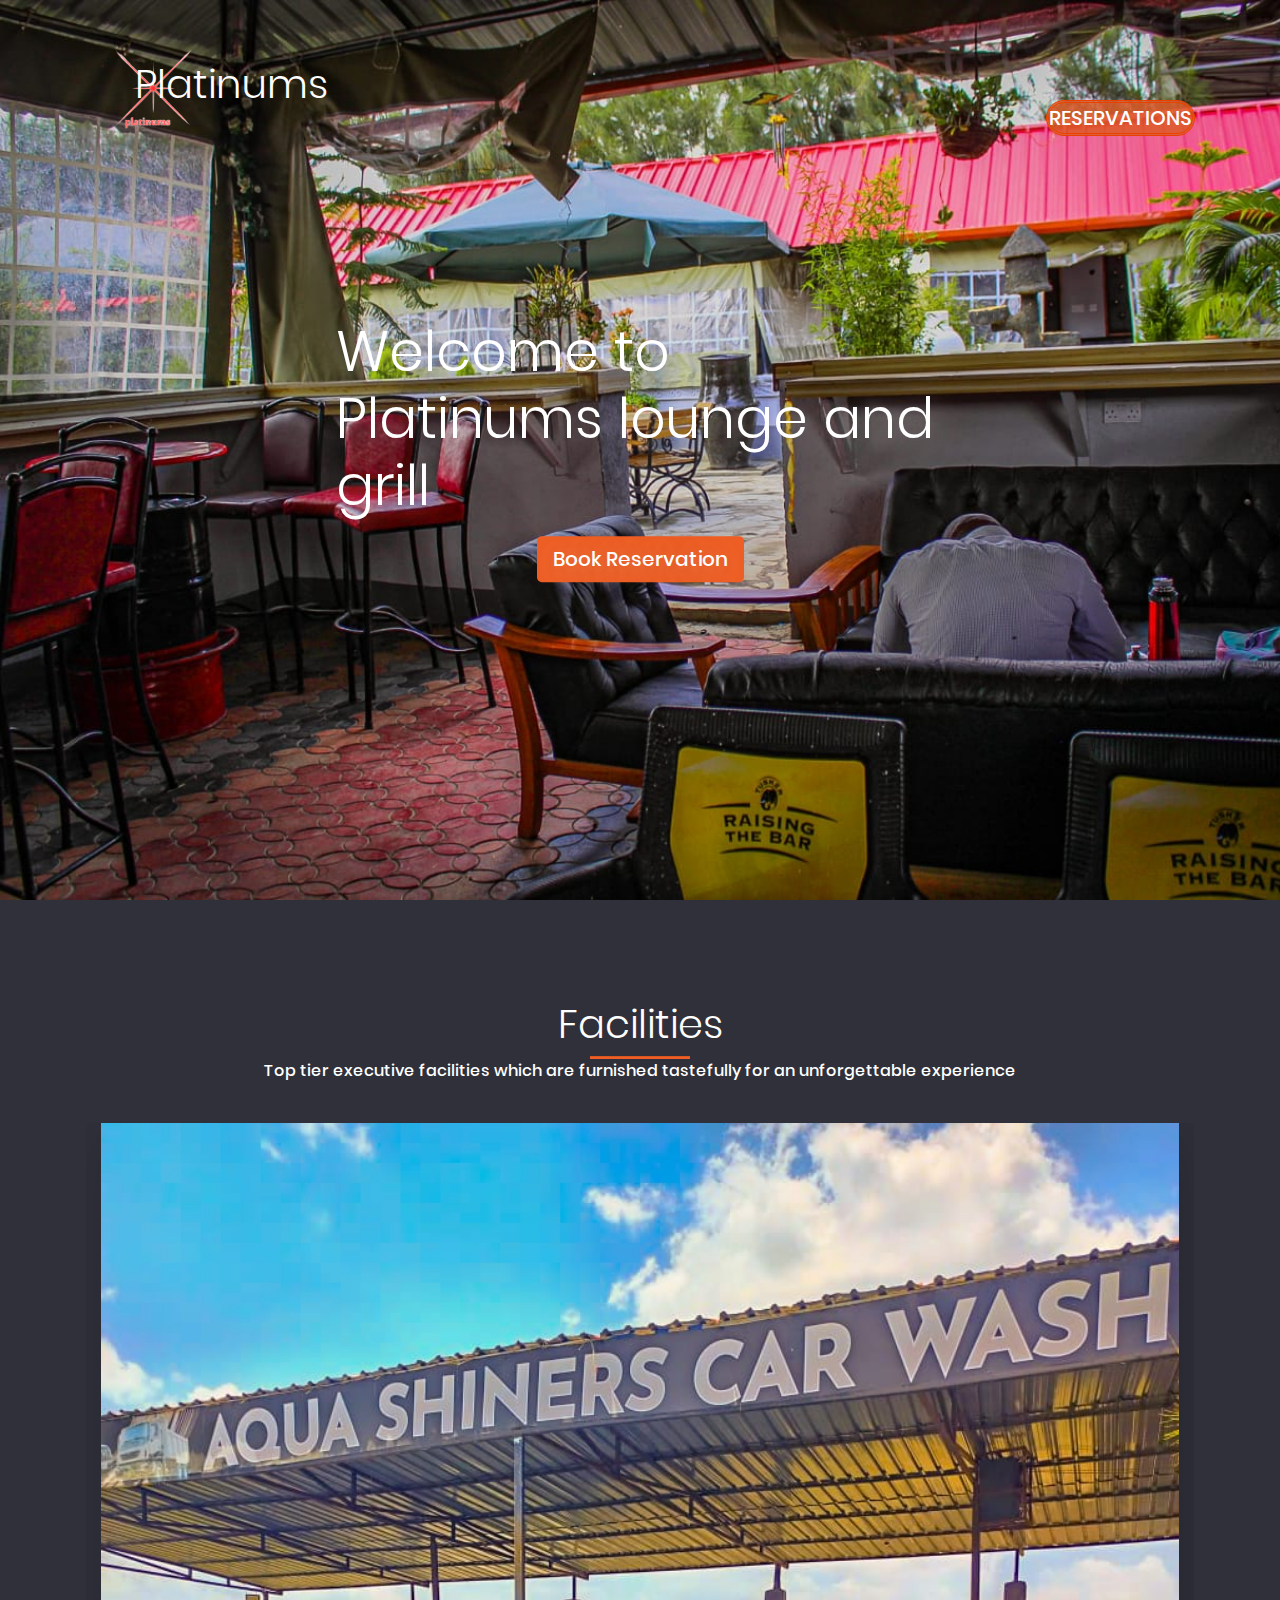
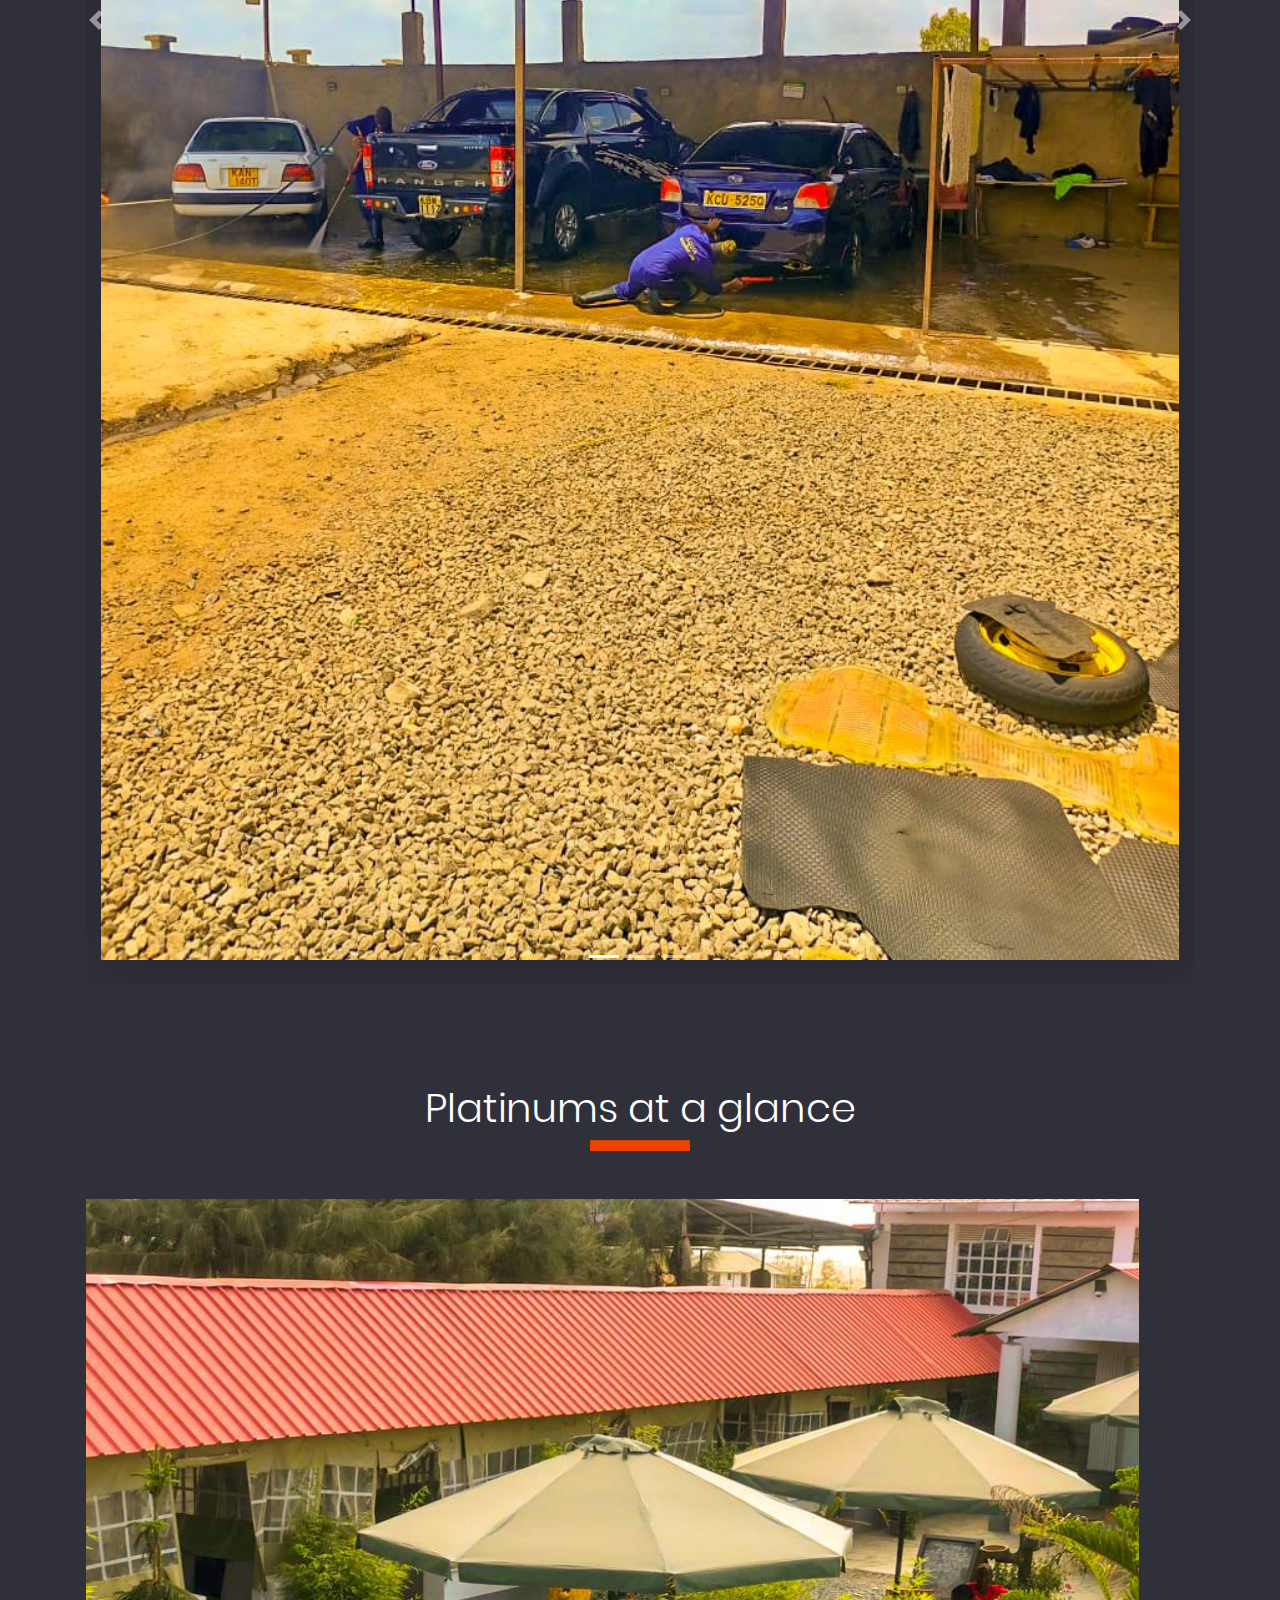
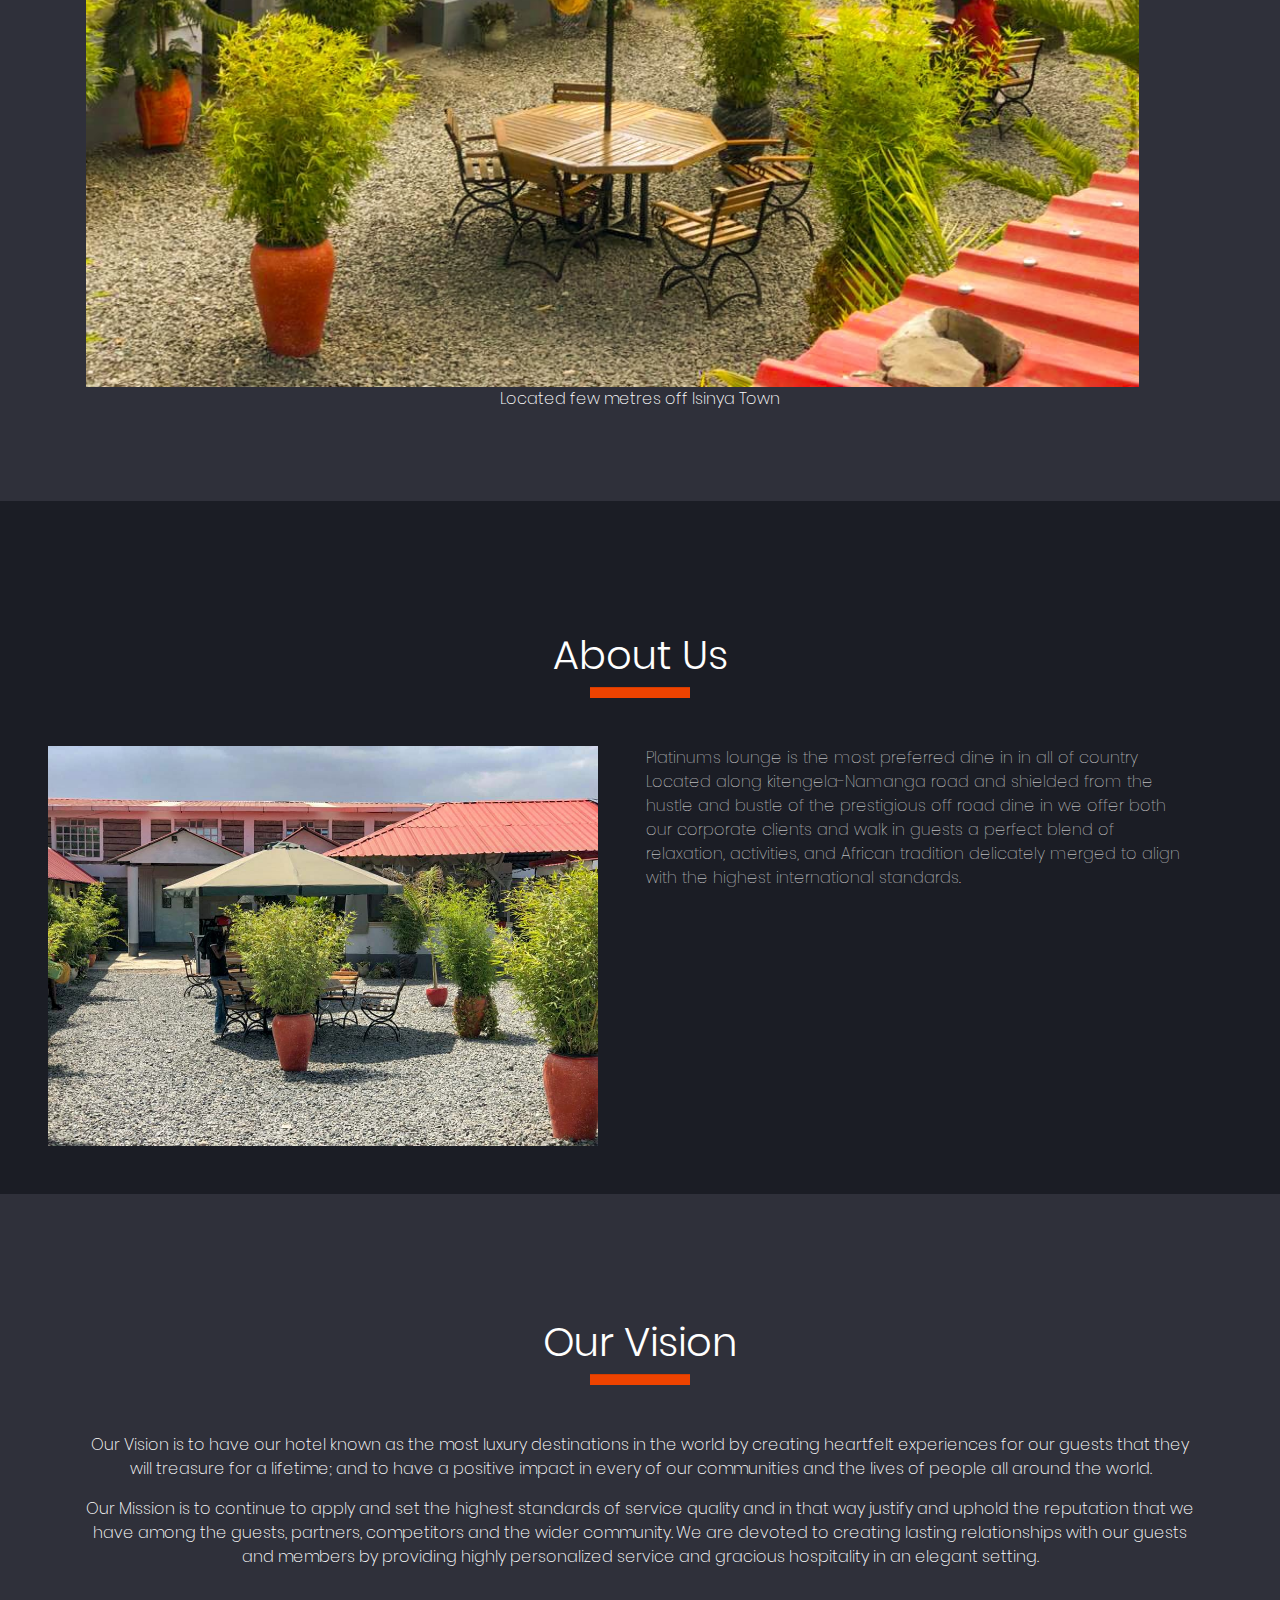
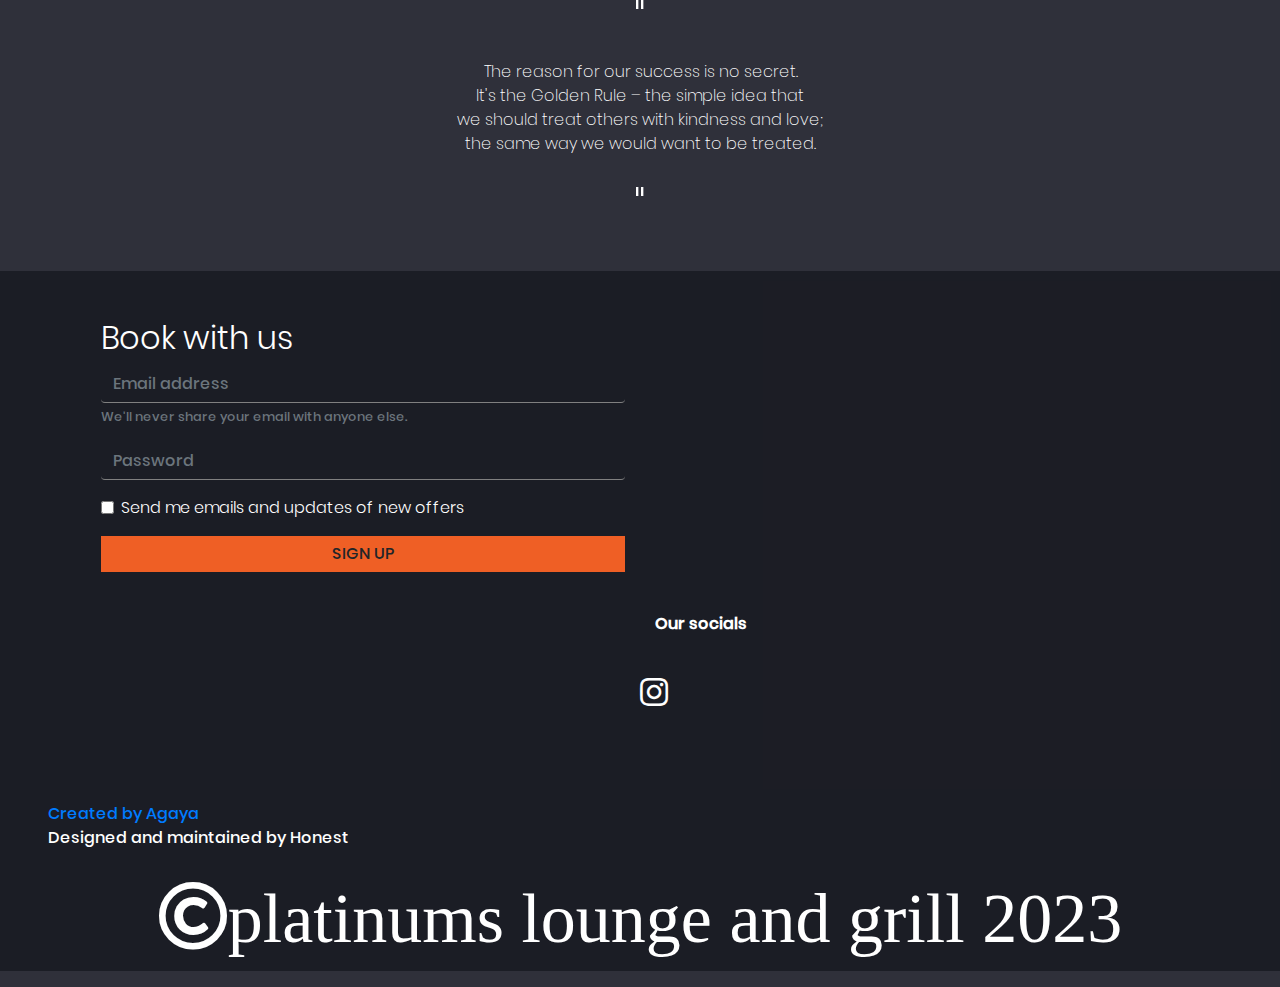
==== index.html @ d66cc6e4 "Add files via upload" ====
<!DOCTYPE html>
<html lang="en">
  <head>
    
    <meta charset=utf-8>
    <meta http-equiv=X-UA-Compatible content="IE=edge">
    <meta name=viewport content="width=device-width,initial-scale=1">
    <link rel="stylesheet" href="css/bootstrap.min.css">
    <link rel="stylesheet" href="css/style.css">
    <link rel="stylesheet" href="css/fonts.css">
    <title>PLATINUMS LOUNGE</title>
    <link rel="title icon" type="img/png" href="/pictures/Platinumz-removebg-preview.png">
    
    <link rel="stylesheet" href="./fonts/css/all.css">
    
  </head>

  <body>
    <!-- NAVIGATION -->
    <nav>
        <a href="index.html" style=" position: absolute; left: 45px; top: 10px;" class="logo"><span class="logo"><img src="/pictures/My_project__4_-removebg-preview.png" alt="image"></span></a>
        <a href="index.html" class="brand" style="text-align: left; vertical-align: middle;  position: absolute; left: 100px; top: 25px;"><h1>Platinums</h1></a>
        <ul class="nav-links">     
          <li class="agaya2"><a href="html/Contact.html" >RESERVATIONS</a></li> 
        </ul>
    </nav>

    <!-- HEADER PORTION -->
    <header>
      <div class="jumbotron jumbotron-fluid intro">
        <div class="container">
          <h1 class="display-4">Welcome to  Platinums lounge and grill</h1>
          <p class="lead"></p>
          <div class="" id="rule-book">
            <a href="./html/Contact.html" class="btn btn-primary btn-lg" id="book">Book Reservation</a>
          </div>
        </div>  
      </div>
                
    </header>
    <!-- our rooms Section Begin -->
    <section class="rooms">
      <div class="container ">
        <div class="section-title text-center">
          <h1><span>Facilities</span></h1>
           <hr class="rooms-hr t" style="margin: auto;">
          <p class="text-white">Top tier executive facilities which are furnished tastefully for an unforgettable experience
          </p>
          <br>
        </div>

        <!--carousel start  -->


        <div id="carouselExampleIndicators" class="carousel slide" data-ride="carousel">
          <ol class="carousel-indicators">
            <li data-target="#carouselExampleIndicators" data-slide-to="0" class="active"></li>
            <li data-target="#carouselExampleIndicators" data-slide-to="1"></li>
            <li data-target="#carouselExampleIndicators" data-slide-to="2"></li>
          </ol>
          <div class="carousel-inner">
            <div class="carousel-item active">                                  
              <div class="col-12 mb-4">
                <div class="card">
                  <img src="pictures/carwash.jpg" alt="Fountain view" style="width:100%" class="img-fluid">
                  <div class="container">
                    <h2 class="card-title">Front view</h2>
                    <p class="title">Executive car wash </p>
                    <p class="card-text"> We have ample parking space for your car as well as equiped modern car wash in Unleashing the beauty of your car, guaranteed to make heads turn!</p>
                    <a href="#" class="btn btn-primary mb-4"></a>
                  </div>
                </div>
              </div>
            </div>                                             
            <div class="carousel-item">
              <div class="col-12 mb-4">
                <div class="card">
                  <img src="pictures/14.jpg" alt="salone suit" style="width:100%" class="img-fluid">
                  <div class="container">
                    <h2 class="card-title">Scope view</h2>
                    <p class="title">A memorable experience</p>
                    <p class="card-text">Enjoy a Breathtaking view sipping the finest beer in town enjoying delicious nyama choma with us</p>
                    <a href="#" class="btn btn-primary mb-4"></a>
                  </div>
                </div>
              </div>
            </div>
            <div class="carousel-item">
              <div class="col-12 mb-4">
                <div class="card">
                  <img src="pictures/15.jpg" alt="express suite" style="width:100%" class="img-fluid">
                  <div class="container">
                    <h2 class="card-title">ground view</h2>
                    <p class="title">Fun and activities</p>
                    <p class="card-text">Bring your family up-country for un- forgettable experience of a lifetime </p>
                    <a href="#" class="btn btn-primary mb-4"></a>
                  </div>
                  
                </div>
              </div>
            </div>
          </div>
          
        </div>
        
      </div>
      <a class="carousel-control-prev" href="#carouselExampleIndicators" role="button" data-slide="prev">
        <span class="carousel-control-prev-icon" aria-hidden="true"></span>
        <span class="sr-only">Previous</span>
      </a>
      <a class="carousel-control-next" href="#carouselExampleIndicators" role="button" data-slide="next">
        <span class="carousel-control-next-icon" aria-hidden="true"></span>
        <span class="sr-only">Next</span>
      </a>  
         
      <!-- HOTEL AT A GLANCE -->
      <h1 class="text-center">Platinums at a glance</h1>
       <hr class="rooms-hr2" style="margin: auto; justify-content: center;" >

        <div class="row mt-5 mb-4">
            
            <div class="container">
              <img src="pictures/15.jpg" alt="a glance pic" style="width: 95%; height: 95%; margin: auto;" class="img-fluid"> 
                <p id="location">Located few metres off Isinya Town</p>
              
            </div>
        </div>
                                        
        
      <!-- our rooms Section end -->                   
      </section>
      <br>


      <!-- about-us section -->
      <section class="about-us mt-4">
        <div id="clear">

        </div>
                                  
        <h1 class="text-center">About Us</h1>
         <hr class="justify-center mb-5" style="margin: auto;">

                                            
        <div class="clearfix">
            <img src="pictures/13.jpg" alt=""   class="img-fluid about-img mb-5 mx-lg-5  float-left"   id="about-img" >
            <div class="container" id="text-about">
                <p class=" ml-3">
                    Platinums lounge  is the most preferred dine in  in all of country 
                      Located along kitengela-Namanga road
                      and shielded from the hustle and  
                      bustle of the prestigious off road dine in
                      we offer both our corporate clients and walk in guests a perfect
                      blend of relaxation, activities,
                    and African tradition delicately merged to align with the highest international standards.
                </p>    
            </div>
            
        </div>
                                  
      </section>

      <br>
      <div class="vision">
        <h1 class="vision-h1 text-center">Our Vision</h1>
        <hr style="margin: auto;" class="mb-5">
        <div class="container">
          <p class="text-center" style="font-weight: 200;">Our Vision is to have our hotel known as the most luxury destinations in the world by creating heartfelt experiences for our guests that they will treasure for a lifetime; and to have a positive impact in every of our communities and the lives of people all around the world.</p>
          <p class="text-center" style="font-weight: 200;">Our Mission is to continue to apply and set the highest standards of service quality and in that way justify and uphold the reputation that we have among the guests, partners, competitors and the wider community. We are devoted to creating lasting relationships with our guests and members by providing highly personalized service and gracious hospitality in an elegant setting. </p> 
        
          <center><span class="text-600" style="font-size: 50px;font-weight: 200; margin: auto;">&quot;</span></center>
          
          <p  class="text-center" style="font-weight: 200;" ><span  >The reason for our success is no secret. <br> It's the Golden Rule – the simple idea that <br> we should treat others with kindness and love; <br> the same way we would want to be treated.</span></p>  
          <center><span class="text-600" style="font-size: 50px;font-weight: 200; margin: auto;">"</span></center>
        </div>  
      </div>
      <!-- ABOUT -US- END -->

      <!-- footer -->
      <section id="contact" class="contact mt-4  pt-5 px-5">
        <div class="container container-fluid">
          <div id="forms">
            
              <div class="col col-md-12 col-lg-6">
                <h2>Book with us</h2>
                <form>
                  <div class="form-group">
                    
                    <input type="email" class="form-control" aria-describedby="emailHelp" placeholder="Email address">
                    <small id="emailHelp" class="form-text text-muted">We'll never share your email with anyone else.</small>
                  </div>
                  <div class="form-group">
                
                    <input type="password" class="form-control" placeholder="Password" >
                  </div>
                  <div class="form-group form-check">
                    <input type="checkbox" class="form-check-input" id="offers">
                    <label class="form-check-label" for="offers">Send me emails and updates of new offers</label>
                  </div>
                  <button type="submit" class="btn btn-warning">SIGN UP</button>
                </form>
              </div>
            </div>
          </div>
          <div class="row mt-3 mb-3 py-4" id="footer">
              <div class="col col-lg-3 rem">
                
              </div>
              <div class="col col-lg-3 rem">
               
              </div>
             
              <div class="col col-lg-3 logo">
                <div class="row">
                  <div class="col-12"> <p><b>Our socials</b></p>
                  </div>
                  <div class="col-12 mt-4" id="media" ></div>
                    <ul class="list-inline">
                      <li class="list-inline-item">
                          <a href="https://instagram.com/platinumzlounge.isinya?igshid=YmMyMTA2M2Y="><i class="fab  fa-instagram fa-2x  "></i></a>
                      </li>
                  </ul>
                    
                  </div>
                </div>
              </div>
            </div>
          </div>
          <div class="agaya"><a href="https://agayawebdeveloper.web.app/">Created by Agaya</a></div>
          <p>Designed and maintained by Honest</p>
          <div class="copyright">
            <p> <span><i class="far fa-copyright"></i></span>platinums lounge and grill 2023</p>
          </div>
        
            
                
        </section>
  </body>
<script src="JS/jquery.js"></script>
<script src="JS/poppins.js"></script>
<script src="JS/bootstrap.min.js"></script>
</html>
---- css/style.css ----
/* BODY STYLE */
body
{
  background: #2F303A;
  color: white;
  font-family: 'Poppins', sans-serif;
}
* 
{
  margin: 0;
  padding: 0;
  box-sizing: border-box;
     
} 
/* NAVIGATION STYLE */
nav
{
  height: 10vh;
  background: transparent;
  position: absolute;
  width: 100%;
  margin: 0;
  text-align: end;
  margin: 35px;
  padding: 35px;
 

    
}
.nav-links{
  justify-content: space-around;
  list-style: none;
  padding: 20px;
  padding-top: -100px;
  margin-top: 20px;
  text-align: left; 
  vertical-align: middle;  
  position: absolute; 
  right: 100px; 
  top: 25px
}
  
hr{
  height: 10px;
  width: 100px;
  align-self:center;
  background-color:#ee4300;
}
.nav-links li a{
  text-decoration: none;
  font-size: 20px;
  color:white;
  display: inline-block;
  border: #e94200;
  border-style: double;
  border-radius: 20px;
  background-color: #dd5b27d8;
}
.nav-links li a:hover
{
  color: #94db11;
  position: relative;
  top: 3px;

}
.logo
{
  float: left;
  width: 150px;
  height: 150px;
  padding-right: 30px;
  margin-right: 30px;
}
header
{
  background: url(../pictures/16.jpg);
  background-size: cover;
  width: 100%;
  height: 100vh;
}
.brand
{
  text-decoration: none;
  font-size: 16px;
  color: white;
  list-style-type: none;
}
.brand:hover
{
  color: white;
  text-decoration: none;
}
.intro
{
  position: absolute;
  top: 50%;
  left: 50%;
  transform: translate(-50%, -50%);
  text-shadow: 0px 4px 30px rgba(199, 199, 199, 0.5);
  color: white;
  background-color: transparent;
  font-family: 'Poppins', sans-serif;
}
.intro-1
{
  font-size: 51px;
}
.lead
{
  
  text-align: center;
}
.rules
{
  align-self: center;
}
#book
{
  text-align: center;
  background-color: #ef5f25;
  border: none;
}
#book a
{
  color: white;
  text-decoration: none;
}
#rule-book
{
  display: flex;
  justify-content: center;
}
 
#rule-book a:hover
{
  background-color: #dd5b27;
  color: #EF5F25;
}


/* OUR ROOMS SECTION */

.rooms-hr
{
  height:2px;
  width: 100px;
  align-self:center;
  background-color:#EF5F25;

}

.column 
{
  float: left;
  width: 33.3%;
  margin-bottom: 16px;
  padding: 0 8px;
  color: #2F303A;
  
  text-align: start;
}

@media screen and (max-width: 650px) 
{
  .column {
    width: 100%;
    display: block;
  }
}

.card 
{
  box-shadow: 0 4px 8px 0 rgba(0, 0, 0, 0.2);
}
.card .container p,.card .container h2
{
  font-weight: 200;
}
#location
{
  text-align: center;
  font-weight: 200;
}
.container 
{
  padding: 0 16px;
  
}

.container::after, .row::after
{
  content: "";
  clear: both;
  display: table;
}

.title 
{
  color: #918383;
}

.button 
{
  border: none;
  outline: 0;
  display: inline-block;
  padding: 8px;
  color: white;
  background-color: #EF5F25;
  text-align: center;
  cursor: pointer;
  width: 25%;
}

h1
{
  font-weight: 300;
}

.button:hover 
{
  background-color: #FFFFFF;
  color: #EF5F25;
}

.about-us
{
  background-color:#181920cf ;
}

#clear
{
height: 30px;
}

a.carousel-control-prev
{
  top: 130%;
  left: 0;
}
a.carousel-control-next
{
  top: 130%;
  right: 0;
}
a.carousel-control-next,a.carousel-control-prev 
{
  height: 100%;
}


/* OFFER SECTION */

/* offer page styling */
  
.image {  
  width: 100%;
 
  text-align: center;
}

h3 {  
  font-style: light;
  font-size:  40px;
  line-height: 72px,100%;
  align-items: center;
  color: white;
}
.card{
  border: none;
  box-shadow: 6px 6px 60px rgba(0, 0, 0, 0.2);
  background: rgba(24, 25, 32, 0.81);
}
.card:hover
{
text-decoration: none;
position: relative;
bottom: 5px;
}

.card-title{
  font-style: normal;
  font-weight: normal;
  font-size: 36px;
  line-height: 54px;
  display: flex;
  align-items: center;
  color: white;
}
.heading{
  color: white;
  text-align: center;
}
.room-items{
  font-style: normal;
  font-weight: normal;
  font-size: 16px;
  line-height: 25px;
  
  display: flex;
  align-items: center;
  
  color: rgba(255, 255, 255, 0.5);
}
#twins-text{
  font-style: normal;
  font-weight: normal;
  font-size: 36px;
  line-height: 54px;
  display: flex;
  align-items: center;
  color: white;
}
.room-price{
  font-style: normal;
font-weight: 300;
font-size: 20px;
line-height: 36px;
display: flex;
align-items: center;
color: rgba(255, 255, 255, 0.8);
}
.card-text{
  font-style: normal;
font-weight: 300;
font-size: 14px; 
line-height: 21px;
display: flex;
align-items: center;

color: #FFFFFF;
}
.card .btn{
background-color:#EF5F25;
border: none;
width: 178px;
position: relative;
left: 20%;
}

.card .btn:hover{
background-color:  #b6532c;
} 
.underline{
  width: 130px;
  border: 1px solid #EF5F25;
  margin: auto;
}
#offers-area > div.image > h3
{
  font-weight: 200;
}






/* ABOUT US SECTION */
.about-img
{
  
  font-size: 1rem;
  text-align: justify;
  width:550px;
  height:400px;
  
}
/* MEDIA-QUERY FIX */
@media (min-width:768px) and (max-width:991px)
{
  .about-img
  {
    width:400px;
    height: 320px;
    margin-left: 35px;
    margin-right: 20px;  
  }
}
@media (min-width:601px) and (max-width:767px)
{
  .about-img
  {
    width:595px;
    height: 320px;
    margin-left: 35px;
    margin-right: 20px;
    
  }
}
@media (min-width:561px) and (max-width:600px)
{
  .about-img
  { 
    width:555px;
    height: 320px;
    margin-left: 30px;
    margin-right: 10px;
    
  }
}
@media (min-width:480px) and (max-width:560px)
{
  .about-img
  {
    width:470px;
    height: 320px;
    margin-left: 30px;
    margin-right: 10px;
    
  }
}
@media (min-width:419px) and (max-width:479px)
{
  .about-img
  {
    width:400px;
    height: 320px;
    margin-left: 20px;
    margin-right: 10px;
    
  }
}
@media (min-width:331px) and (max-width:418px)
{
  body > nav > a.brand > h1
  {
    font-size: 2rem;
  }

  .about-img
  {
    width:320px;
    height: 320px;
    margin-left: 30px;
    margin-right: 10px;
    
  }
}
@media (max-width:330px)
{
  body > nav > a.brand > h1
  {
    font-size: 24px;
  }
  .about-img
  {
    width:320px;
    height: 320px;
    margin: auto 0;
    
  }
}
/* FIX END */

h1.text-center,body > div.vision > h1
{
  margin-top: 100px;
}
body > section.rooms > div
{
  margin-top: 100px;
}

.clearfix 
{
  overflow: auto; 
}

#text-about
{
  
  justify-content: center;
  font-weight: 100;
}

a:hover
{
  text-decoration: none;
}


/* footer style-start */
section#contact {
  background-color: #181920cf;
 
}

section#contact #forms {
  color: white;
}

section#contact #forms #media p {
  float: left;
}

section#contact #forms .col-lg-6 {
  height: 70%;
  font-family: "Poppins";
}

section#contact #forms .col-lg-6 h2, section#contact #forms .col-lg-6 p, section#contact #forms .col-lg-6 label {
  font-weight: 300;
  color: white;
}

section#contact #footer .col-lg-3 h5
{
  /* font-weight:bold; */
  font-size: 13px;
  line-height: 40px;
  margin-bottom: 0;
  color: white;
}
section#contact #footer .col-lg-3 ul > li a
{
  color: white;
}
section#contact #forms .col-lg-6 a:hover
{
  text-decoration: none
  ;
}

section#contact #footer .col-lg-3 h5:hover, section#contact #footer .col-lg-3 p:hover {
  -webkit-text-decoration: underline white solid;
          text-decoration: underline white solid;
}

section#contact #footer .col-lg-3 .contact-line {
  float: left;
}

section#contact #footer .col-lg-3 .contact-line i {
  color: white;
}

form .form-control {
  background: transparent;
  border: none;
  border-bottom: 1px solid gray;
  outline: none;
}

form .btn-warning {
  background-color: #EF5F25;
  border: 0;
  border-radius: 0;
  width: 100%;
  text-align: center;
}
form .btn-warning:hover
{
  background-color: #e94200;
  
}
.copyright {
  text-align: center;
  font-family: 'Muli', serif;
  font-style: normal;
  font-weight: 300;
  font-size: 70px;
}

@media (max-width: 830px) 
{
  .logo {
    display: -webkit-box;
    display: -ms-flexbox;
    display: flex;
    -webkit-box-pack: center;
        -ms-flex-pack: center;
            justify-content: center;
    -webkit-box-align: center;
        -ms-flex-align: center;
            align-items: center;
  }
  .rem {
    display: none;
  }
  #footer > div.col.col-lg-3.logo > div > div:nth-child(1) > img,#media ul
  {
    position: relative;
    left: 30%;
  }
}
/* @media (max-width: 600px) {
  #footer > div.col.col-lg-3.logo > div > div:nth-child(1) > img,#media ul
  {
    position: relative;
    left: 30%;
  }
} */

@media (max-width: 600px)
{
  #forms  h2
  {
    font-size: 14px;
  }
  a.carousel-control-next span,a.carousel-control-prev span
  {
    display: none;
  }
  
}
/* footer style-end */
  /* footer style-end */



  /* MEDIA QUERIES */
  
  /* >= 800PX */

@media (min-width:992px)
{
  #carouselExampleIndicators > div > div > div > div > div
  {
    display: none;
  }
}

@media (min-width:768px) and (max-width:991px)
{
  #carouselExampleIndicators > div > div.carousel-item.active > div > div > div > a
  {
    position: relative;
    left: 30%;
  }
}

@media screen and (max-width: 800px){
  .intro-1{
        font-size: 30px;
        text-align: center;
        word-wrap: keep-all;
    }
    
  

  .nav-links{
      position: fixed;
      background: #79e7d5;
      height: 100vh;
      width: 100%;
      flex-direction: column;
      z-index: 2;
      -webkit-clip-path: circle(50px at 90% -10% );
      pointer-events: none;
      transition: all 0.5s ease-in-out;
      font-family: 'Poppins', sans-serif;
      padding: 10px 20px;
      border: 2px solid #000;
      border-radius: 20px;

  }
  .nav-links.open {
      clip-path: circle(2000px at 90% -10%);
      pointer-events: all;
  }
 
  .nav-links li:nth-child(1){
      transition: all 0.5s ease 0.2s;
  }
  .nav-links li:nth-child(2){
      transition: all 0.5s ease 0.4s;
  }
  .nav-links li:nth-child(3){
      transition: all 0.5s ease 0.6s;
  }
  .nav-links li:nth-child(4){
      transition: all 0.5s ease 0.8s;
  }  
.nav-links li:nth-child(5){
  transition: all 0.5s ease 0.10s;
  }
  
  .nav-links li a{
      font-size: 25px;
      
  }
  .line{
      width: 20px;
      height: 3px;
      background: black;
      margin: 5px;
      transition: 0.4s;
  }
  .change .bar1 {
      -webkit-transform: rotate(-45deg) translate(-5px, 6px);
      transform: rotate(-45deg) translate(-5px, 6px);
    }
    
    .change .bar2 {opacity: 0;}
    
    .change .bar3 {
      -webkit-transform: rotate(45deg) translate(-5px, -8px);
      transform: rotate(45deg) translate(-5px, -8px);
  }

  
  .nav-links li a:hover
  {
      color: white;
      
  }


 .card-body h6{
     font-size: 20px;
 
 }





/* 600 -700 */

@media (max-width:600px)
{
  
  h2.card-title
  {
    font-size: 24px;
  }
  p.card-text
  {
    font-size: 13px;
    font-weight: 150;
  }
  
}
  



/* <600 */

@media screen and (max-width: 470px)
{
  header
  {
    
    background-size: cover;
    height: 350px;
  } 

  div.jumbotron
  {
    height: 300px;
    position: relative;
    top: 80%;
    
  }  

  .display-4 
  {
    font-size: 24px;
    font-weight: 300;
    text-align: center;
  } 

  p.lead
  {
    font-size: 10px;
    font-weight: 200;
  }
 
  .btn-primary
  {
    width: 50%;
  }
} 

@media (max-width:420px)
{
  #download > a > img
  {
    display: none;
  }
  
  
}

@media(max-width:330px)
{
    
    #book
    {
        font-size: 16px;
    }
}
#forms > div > div.col-12.col-md-12.col-lg-6.mb-5 > a
{
  color: white;

}


/* OTHERS */
body
{
  overflow-x: hidden;
}
#contact > div.copyright > p
{
  margin-bottom: 0;
  font-weight: 100;
    font-size: 10px;
}

#footer div ul>li
{
  font-weight: 200;
}
 div.section-title.text-center
{
  font-weight: 200;
}
.carousel-item.active,
.carousel-item-next,
.carousel-item-prev 
{
  display: block;
}
---- css/fonts.css ----
/* devanagari */
@font-face {
    font-family: 'Poppins';
    font-style: normal;
    font-weight: 100;
    font-display: swap;
    src: local('Poppins Thin'), local('Poppins-Thin'), url(../fonts/Poppins/Poppins-Thin.ttf) format('woff2');
    unicode-range: U+0900-097F, U+1CD0-1CF6, U+1CF8-1CF9, U+200C-200D, U+20A8, U+20B9, U+25CC, U+A830-A839, U+A8E0-A8FB;
  }
  /* latin-ext */
  @font-face {
    font-family: 'Poppins';
    font-style: normal;
    font-weight: 100;
    font-display: swap;
    src: local('Poppins Thin'), local('Poppins-Thin'), url(../fonts/Poppins/Poppins-Thin.ttf) format('woff2');
    unicode-range: U+0100-024F, U+0259, U+1E00-1EFF, U+2020, U+20A0-20AB, U+20AD-20CF, U+2113, U+2C60-2C7F, U+A720-A7FF;
  }
  /* latin */
  @font-face {
    font-family: 'Poppins';
    font-style: normal;
    font-weight: 100;
    font-display: swap;
    src: local('Poppins Thin'), local('Poppins-Thin'), url(../fonts/Poppins/Poppins-Thin.ttf) format('woff2');
    unicode-range: U+0000-00FF, U+0131, U+0152-0153, U+02BB-02BC, U+02C6, U+02DA, U+02DC, U+2000-206F, U+2074, U+20AC, U+2122, U+2191, U+2193, U+2212, U+2215, U+FEFF, U+FFFD;
  }
  /* devanagari */
  @font-face {
    font-family: 'Poppins';
    font-style: normal;
    font-weight: 200;
    font-display: swap;
    src: local('Poppins ExtraLight'), local('Poppins-ExtraLight'), url(../fonts/Poppins/Poppins-ExtraLight.ttf) format('woff2');
    unicode-range: U+0900-097F, U+1CD0-1CF6, U+1CF8-1CF9, U+200C-200D, U+20A8, U+20B9, U+25CC, U+A830-A839, U+A8E0-A8FB;
  }
  /* latin-ext */
  @font-face {
    font-family: 'Poppins';
    font-style: normal;
    font-weight: 200;
    font-display: swap;
    src: local('Poppins ExtraLight'), local('Poppins-ExtraLight'), url(../fonts/Poppins/Poppins-ExtraLight.ttf) format('woff2');
    unicode-range: U+0100-024F, U+0259, U+1E00-1EFF, U+2020, U+20A0-20AB, U+20AD-20CF, U+2113, U+2C60-2C7F, U+A720-A7FF;
  }
  /* latin */
  @font-face {
    font-family: 'Poppins';
    font-style: normal;
    font-weight: 200;
    font-display: swap;
    src: local('Poppins ExtraLight'), local('Poppins-ExtraLight'), url(../fonts/Poppins/Poppins-ExtraLight.ttf) format('woff2');
    unicode-range: U+0000-00FF, U+0131, U+0152-0153, U+02BB-02BC, U+02C6, U+02DA, U+02DC, U+2000-206F, U+2074, U+20AC, U+2122, U+2191, U+2193, U+2212, U+2215, U+FEFF, U+FFFD;
  }
  /* devanagari */
  @font-face {
    font-family: 'Poppins';
    font-style: normal;
    font-weight: 300;
    font-display: swap;
    src: local('Poppins Light'), local('Poppins-Light'), url(../fonts/Poppins/Poppins-Light.ttf) format('woff2');
    unicode-range: U+0900-097F, U+1CD0-1CF6, U+1CF8-1CF9, U+200C-200D, U+20A8, U+20B9, U+25CC, U+A830-A839, U+A8E0-A8FB;
  }
  /* latin-ext */
  @font-face {
    font-family: 'Poppins';
    font-style: normal;
    font-weight: 300;
    font-display: swap;
    src: local('Poppins Light'), local('Poppins-Light'), url(../fonts/Poppins/Poppins-Light.ttf) format('woff2');
    unicode-range: U+0100-024F, U+0259, U+1E00-1EFF, U+2020, U+20A0-20AB, U+20AD-20CF, U+2113, U+2C60-2C7F, U+A720-A7FF;
  }
  /* latin */
  @font-face {
    font-family: 'Poppins';
    font-style: normal;
    font-weight: 300;
    font-display: swap;
    src: local('Poppins Light'), local('Poppins-Light'), url(../fonts/Poppins/Poppins-Light.ttf) format('woff2');
    unicode-range: U+0000-00FF, U+0131, U+0152-0153, U+02BB-02BC, U+02C6, U+02DA, U+02DC, U+2000-206F, U+2074, U+20AC, U+2122, U+2191, U+2193, U+2212, U+2215, U+FEFF, U+FFFD;
  }
  /* devanagari */
  @font-face {
    font-family: 'Poppins';
    font-style: normal;
    font-weight: 400;
    font-display: swap;
    src: local('Poppins Regular'), local('Poppins-Regular'), url(../fonts/Poppins/Poppins-Medium.ttf) format('woff2');
    unicode-range: U+0900-097F, U+1CD0-1CF6, U+1CF8-1CF9, U+200C-200D, U+20A8, U+20B9, U+25CC, U+A830-A839, U+A8E0-A8FB;
  }
  /* latin-ext */
  @font-face {
    font-family: 'Poppins';
    font-style: normal;
    font-weight: 400;
    font-display: swap;
    src: local('Poppins Regular'), local('Poppins-Regular'), url(../fonts/Poppins/Poppins-Medium.ttf) format('woff2');
    unicode-range: U+0100-024F, U+0259, U+1E00-1EFF, U+2020, U+20A0-20AB, U+20AD-20CF, U+2113, U+2C60-2C7F, U+A720-A7FF;
  }
  /* latin */
  @font-face {
    font-family: 'Poppins';
    font-style: normal;
    font-weight: 400;
    font-display: swap;
    src: local('Poppins Regular'), local('Poppins-Regular'), url(../fonts/Poppins/Poppins-Medium.ttf) format('woff2');
    unicode-range: U+0000-00FF, U+0131, U+0152-0153, U+02BB-02BC, U+02C6, U+02DA, U+02DC, U+2000-206F, U+2074, U+20AC, U+2122, U+2191, U+2193, U+2212, U+2215, U+FEFF, U+FFFD;
  }
  /* devanagari */
  @font-face {
    font-family: 'Poppins';
    font-style: normal;
    font-weight: 500;
    font-display: swap;
    src: local('Poppins Medium'), local('Poppins-Medium'), url(../fonts/Poppins/Poppins-Medium.ttf) format('woff2');
    unicode-range: U+0900-097F, U+1CD0-1CF6, U+1CF8-1CF9, U+200C-200D, U+20A8, U+20B9, U+25CC, U+A830-A839, U+A8E0-A8FB;
  }
  /* latin-ext */
  @font-face {
    font-family: 'Poppins';
    font-style: normal;
    font-weight: 500;
    font-display: swap;
    src: local('Poppins Medium'), local('Poppins-Medium'), url(../fonts/Poppins/Poppins-Medium.ttf) format('woff2');
    unicode-range: U+0100-024F, U+0259, U+1E00-1EFF, U+2020, U+20A0-20AB, U+20AD-20CF, U+2113, U+2C60-2C7F, U+A720-A7FF;
  }
  /* latin */
  @font-face {
    font-family: 'Poppins';
    font-style: normal;
    font-weight: 500;
    font-display: swap;
    src: local('Poppins Medium'), local('Poppins-Medium'), url(../fonts/Poppins/Poppins-Medium.ttf) format('woff2');
    unicode-range: U+0000-00FF, U+0131, U+0152-0153, U+02BB-02BC, U+02C6, U+02DA, U+02DC, U+2000-206F, U+2074, U+20AC, U+2122, U+2191, U+2193, U+2212, U+2215, U+FEFF, U+FFFD;
  }
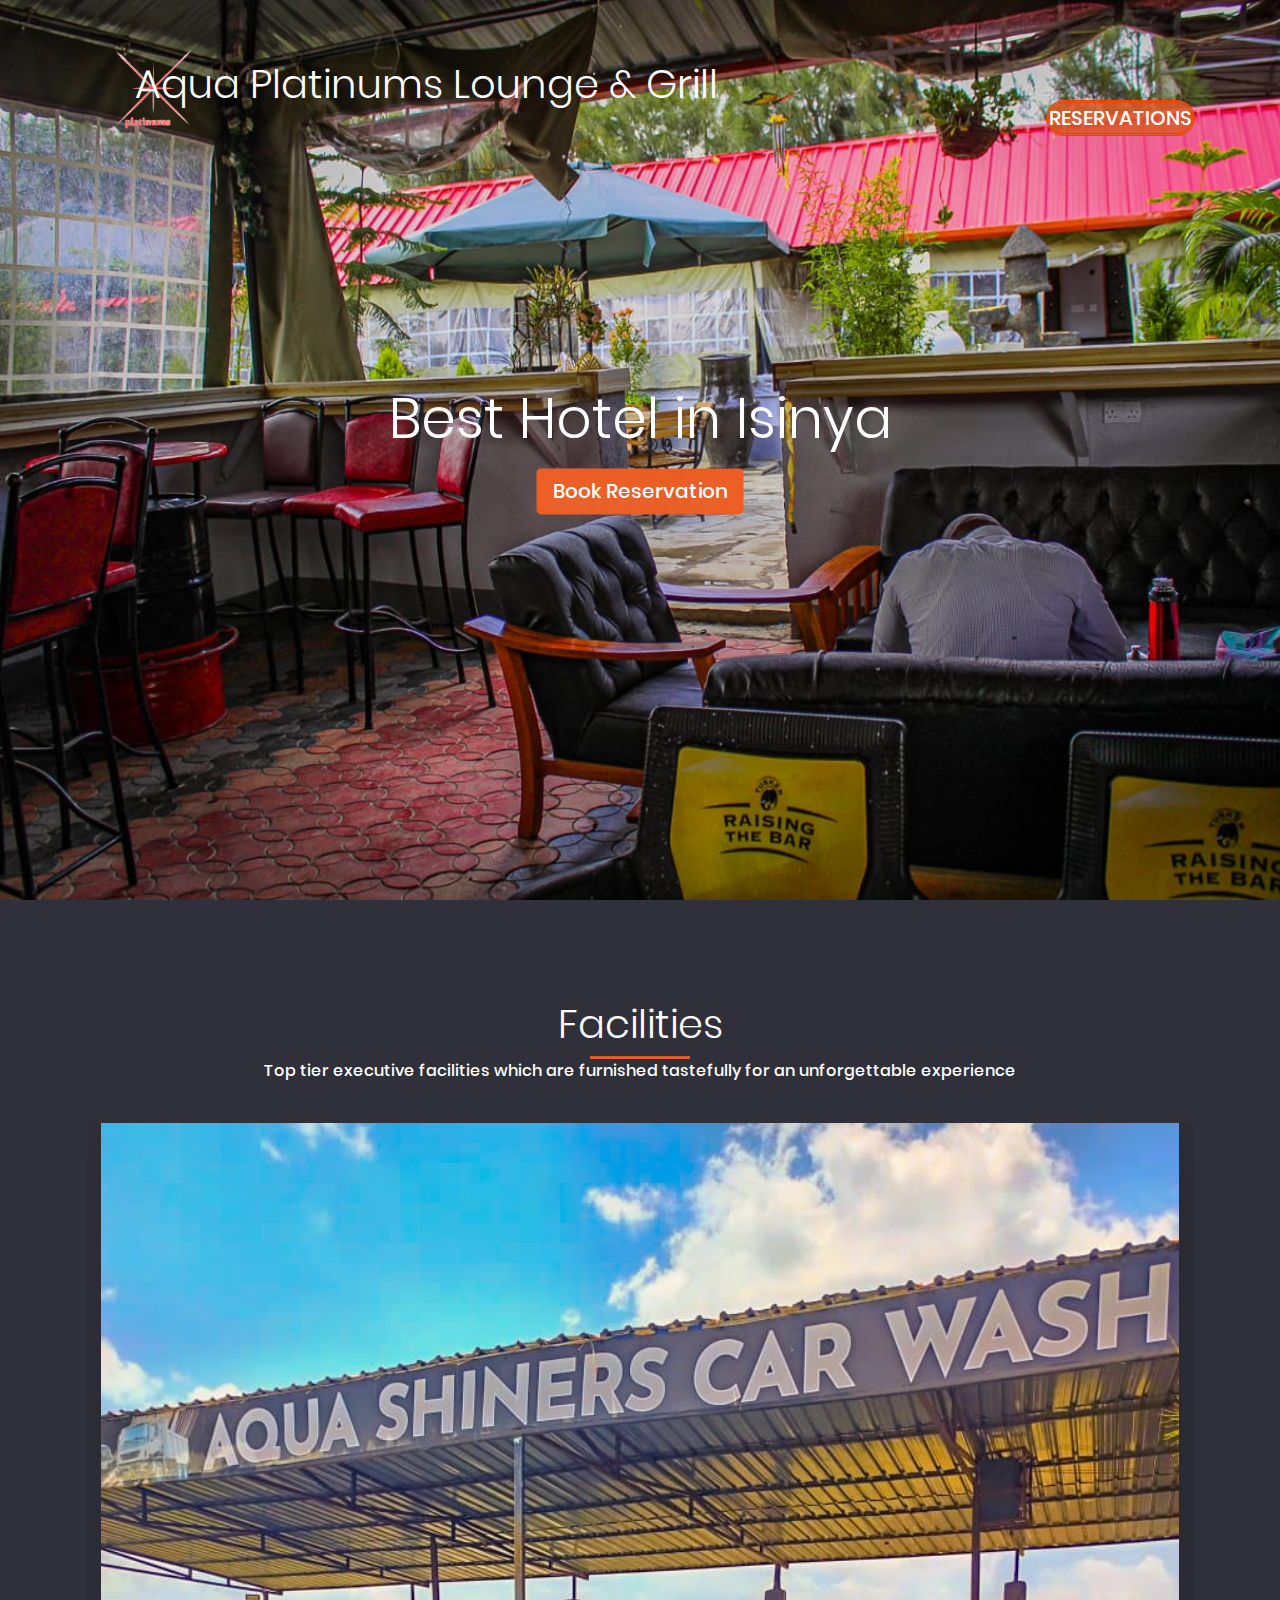
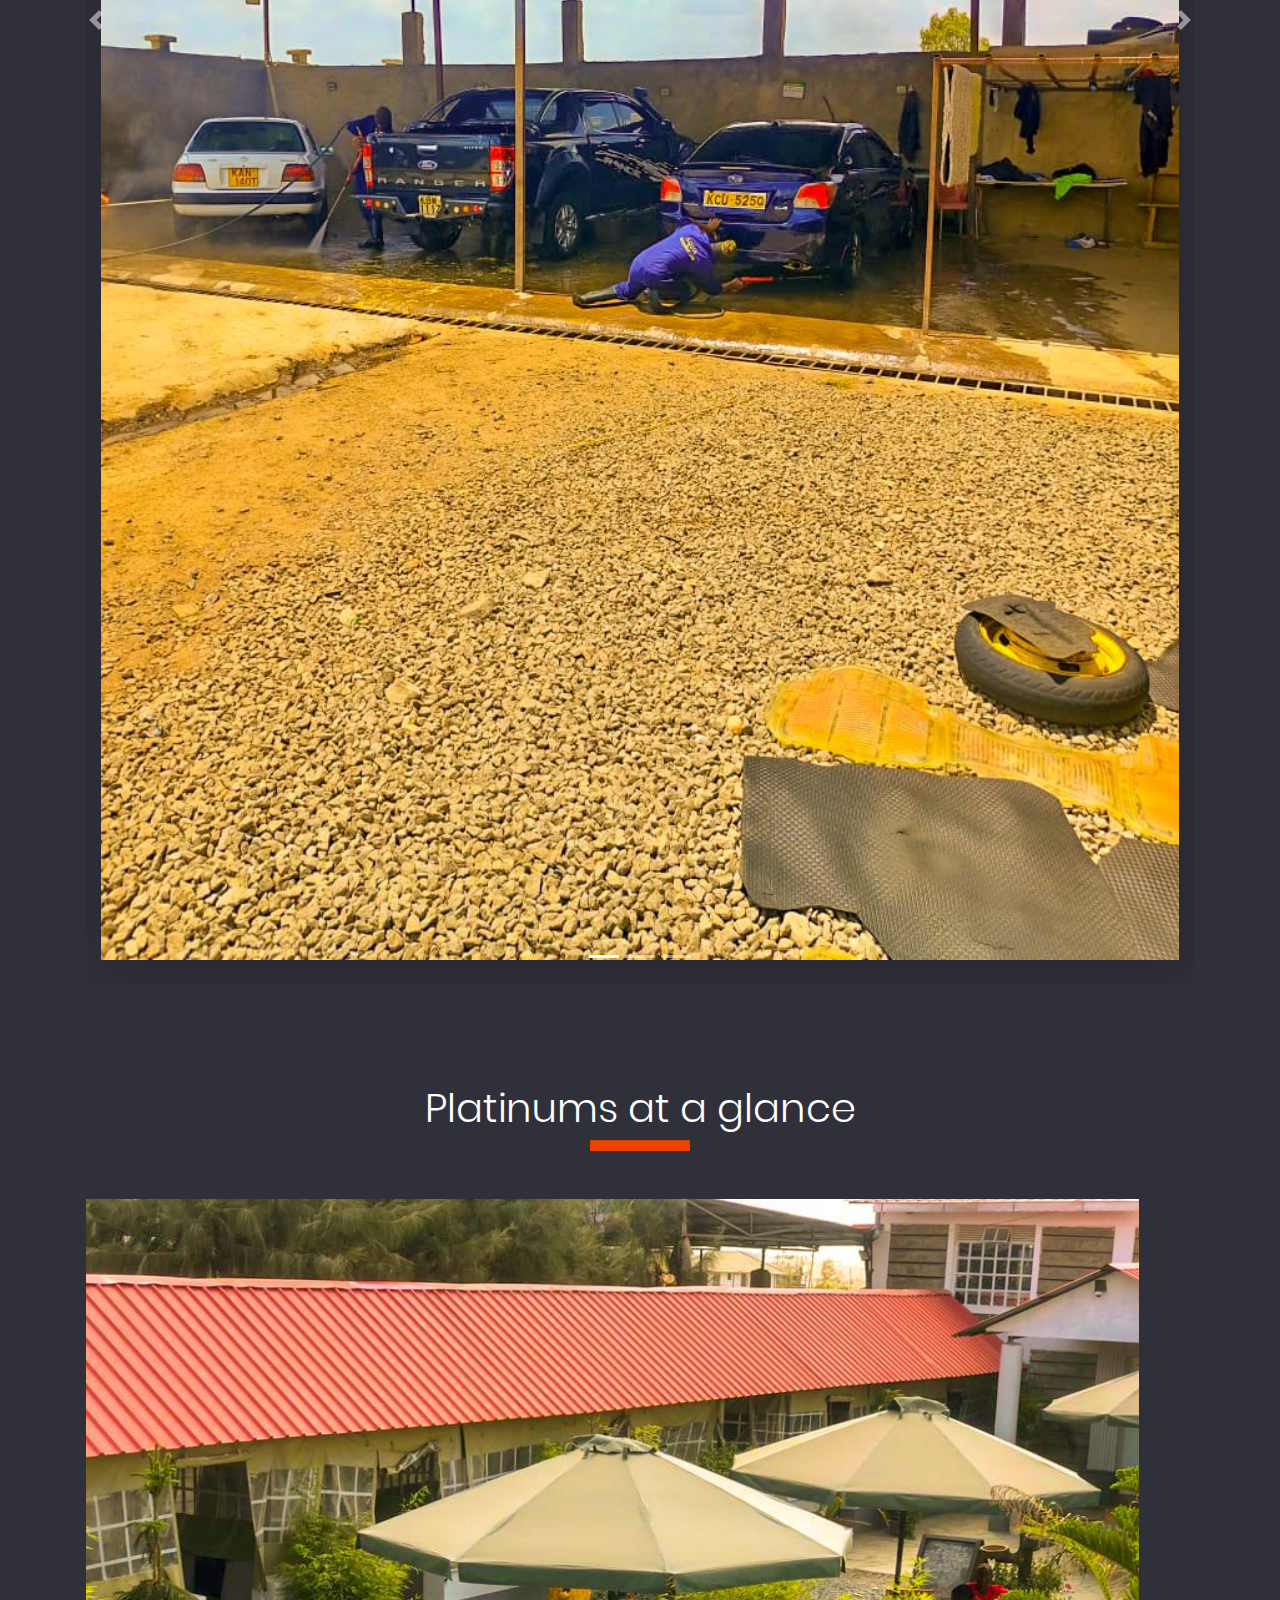
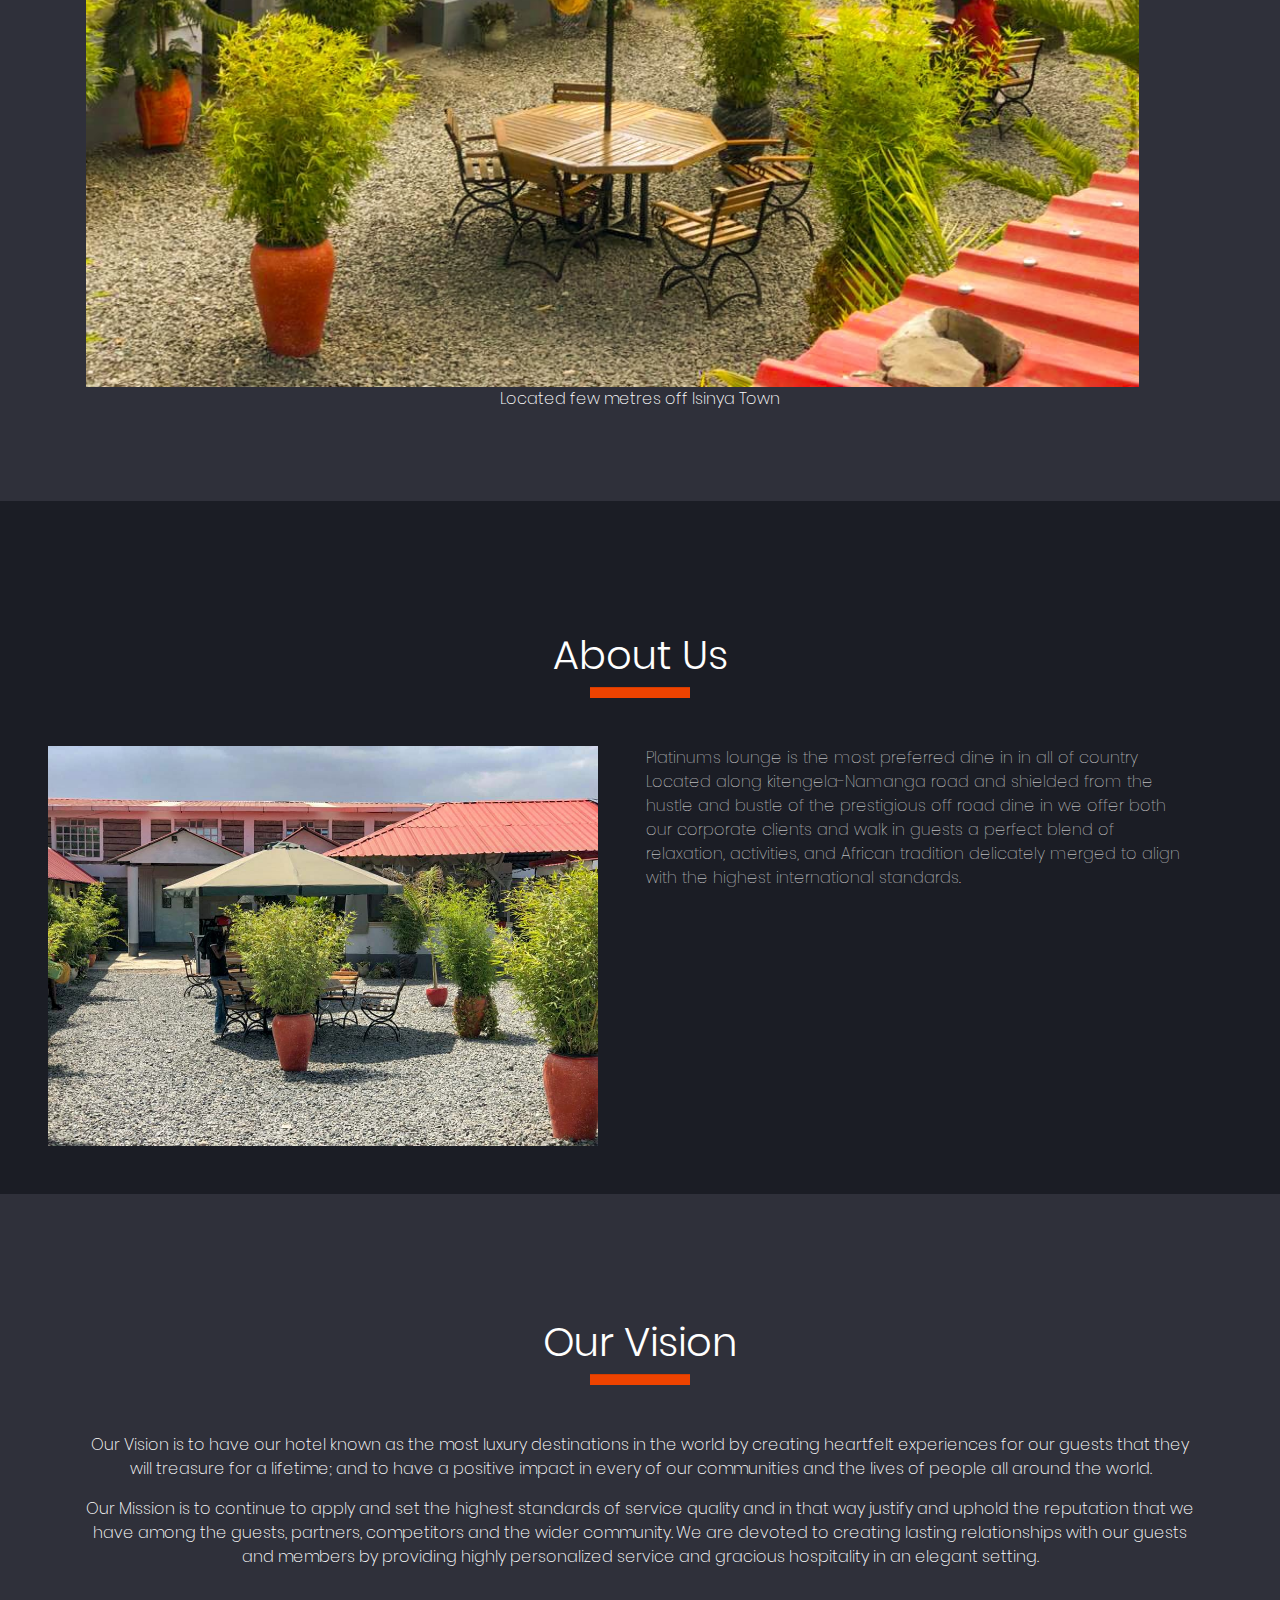
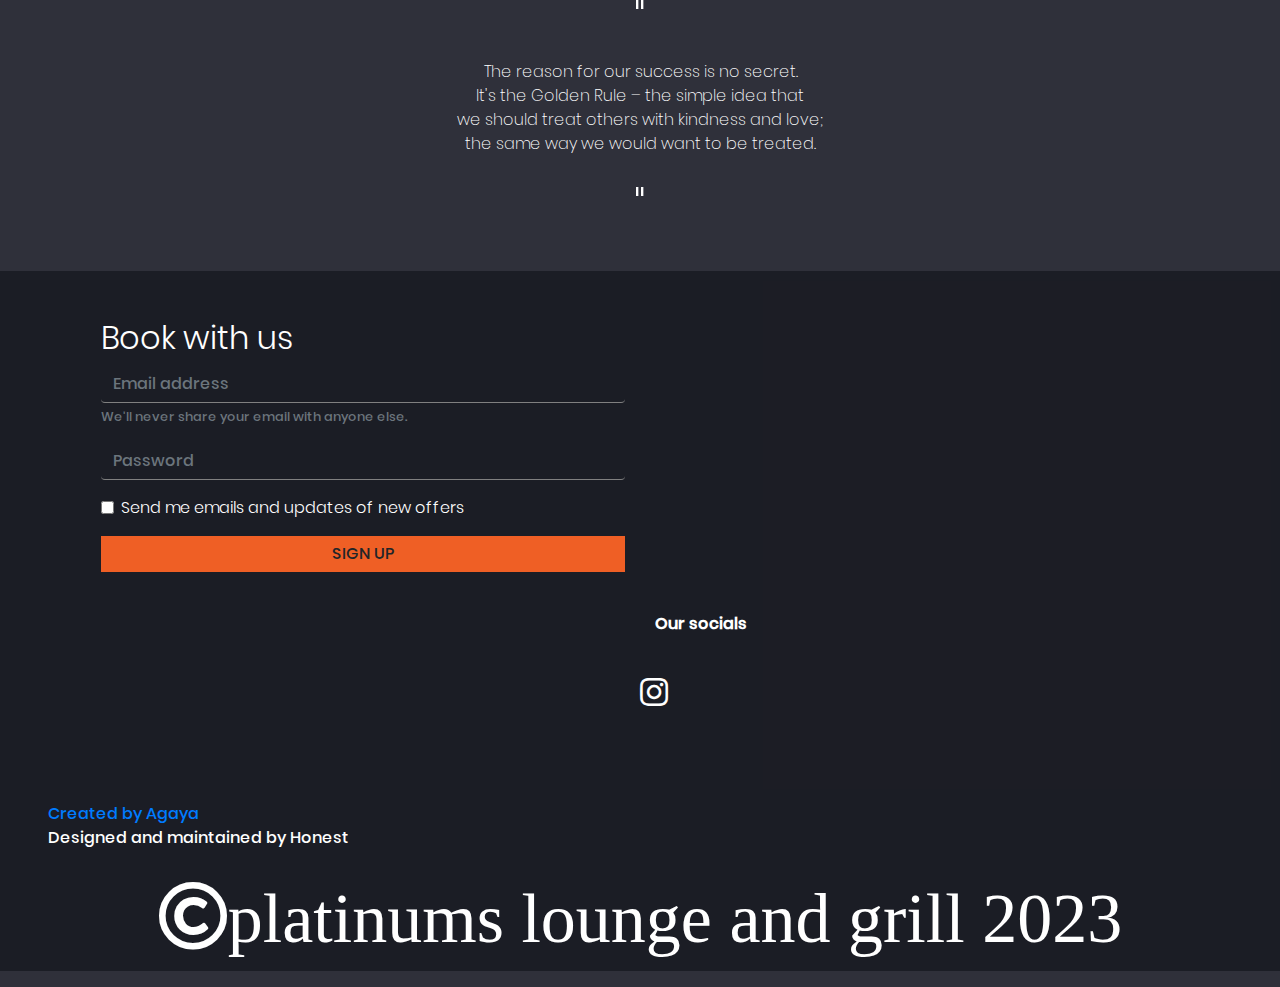
==== commit 1ef42113: "Update index.html" ====
--- a/index.html
+++ b/index.html
@@ -8,7 +8,7 @@
     <link rel="stylesheet" href="css/bootstrap.min.css">
     <link rel="stylesheet" href="css/style.css">
     <link rel="stylesheet" href="css/fonts.css">
-    <title>PLATINUMS LOUNGE</title>
+    <title>AQUA PLATINUMS LOUNGE & GRILL</title>
     <link rel="title icon" type="img/png" href="/pictures/Platinumz-removebg-preview.png">
     
     <link rel="stylesheet" href="./fonts/css/all.css">
@@ -19,7 +19,7 @@
     <!-- NAVIGATION -->
     <nav>
         <a href="index.html" style=" position: absolute; left: 45px; top: 10px;" class="logo"><span class="logo"><img src="/pictures/My_project__4_-removebg-preview.png" alt="image"></span></a>
-        <a href="index.html" class="brand" style="text-align: left; vertical-align: middle;  position: absolute; left: 100px; top: 25px;"><h1>Platinums</h1></a>
+        <a href="index.html" class="brand" style="text-align: left; vertical-align: middle;  position: absolute; left: 100px; top: 25px;"><h1>Aqua Platinums Lounge & Grill</h1></a>
         <ul class="nav-links">     
           <li class="agaya2"><a href="html/Contact.html" >RESERVATIONS</a></li> 
         </ul>
@@ -29,7 +29,7 @@
     <header>
       <div class="jumbotron jumbotron-fluid intro">
         <div class="container">
-          <h1 class="display-4">Welcome to  Platinums lounge and grill</h1>
+          <h1 class="display-4">Best Hotel in Isinya</h1>
           <p class="lead"></p>
           <div class="" id="rule-book">
             <a href="./html/Contact.html" class="btn btn-primary btn-lg" id="book">Book Reservation</a>
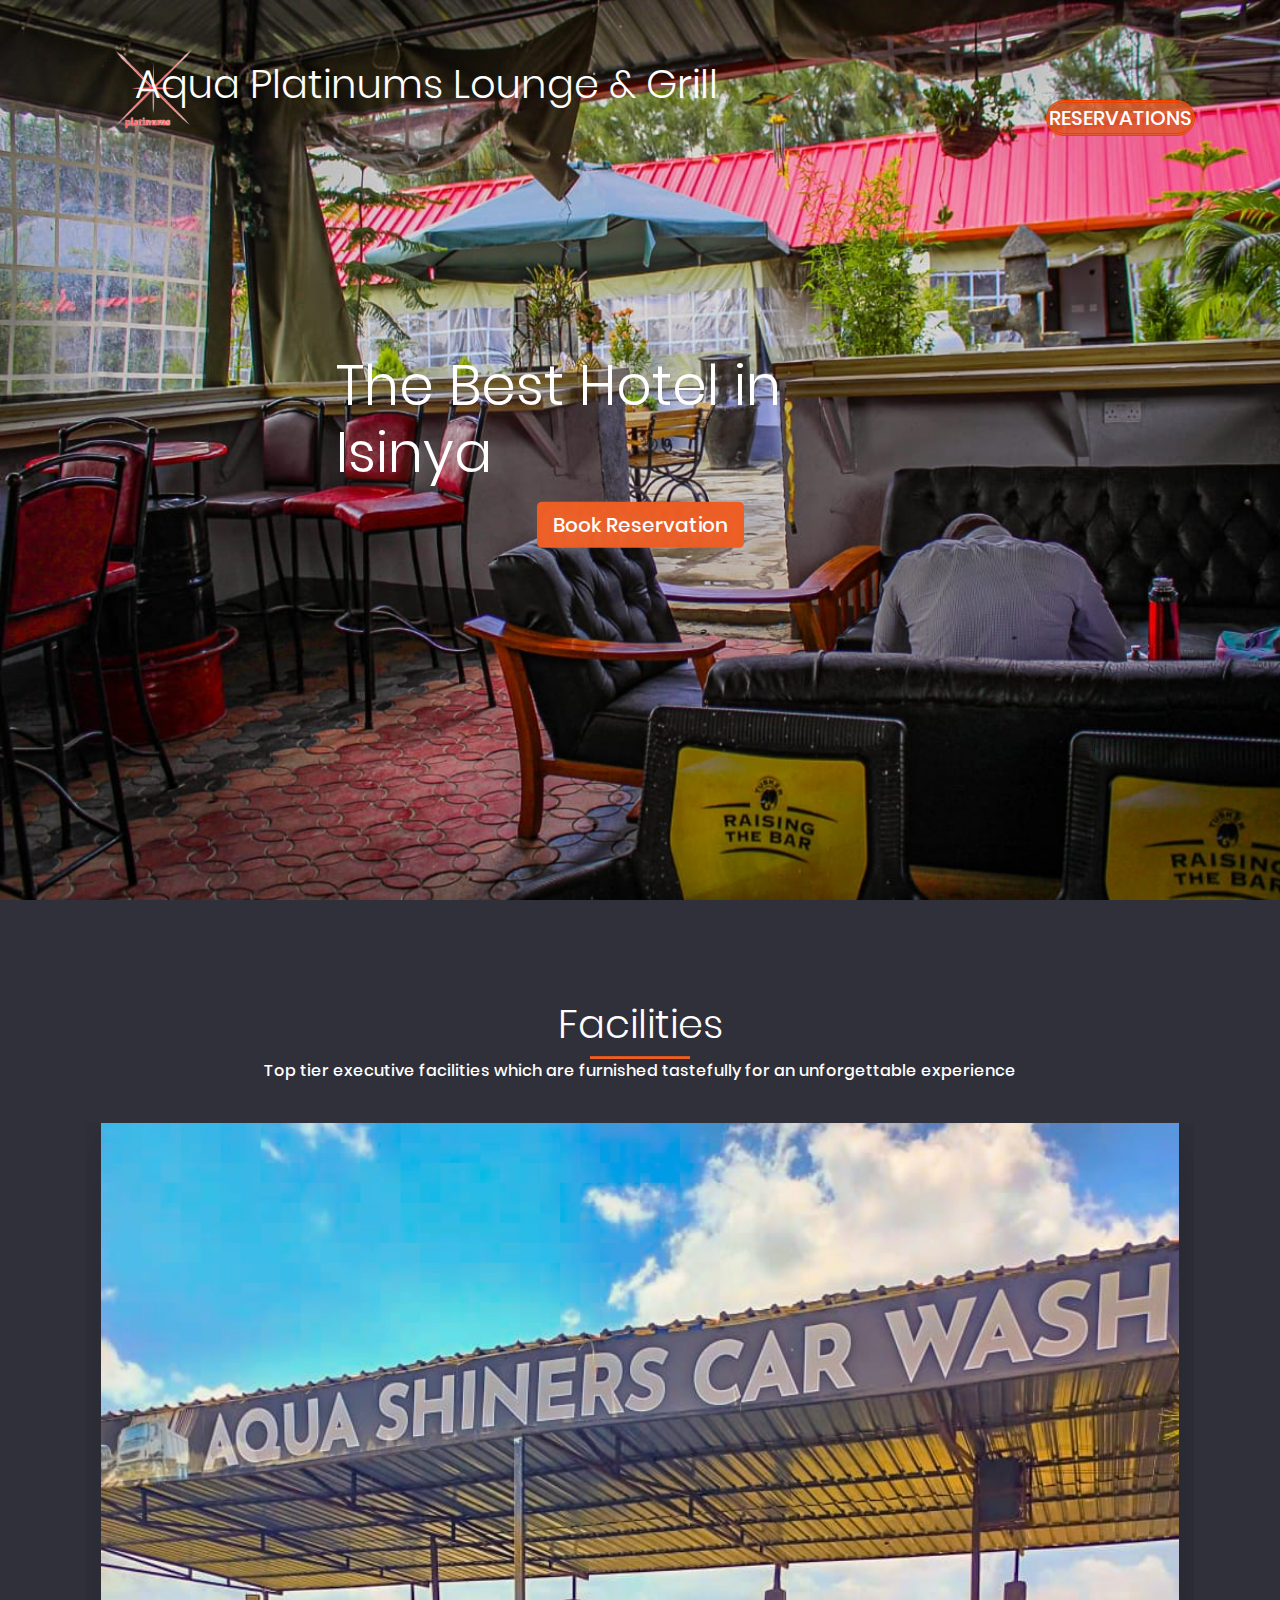
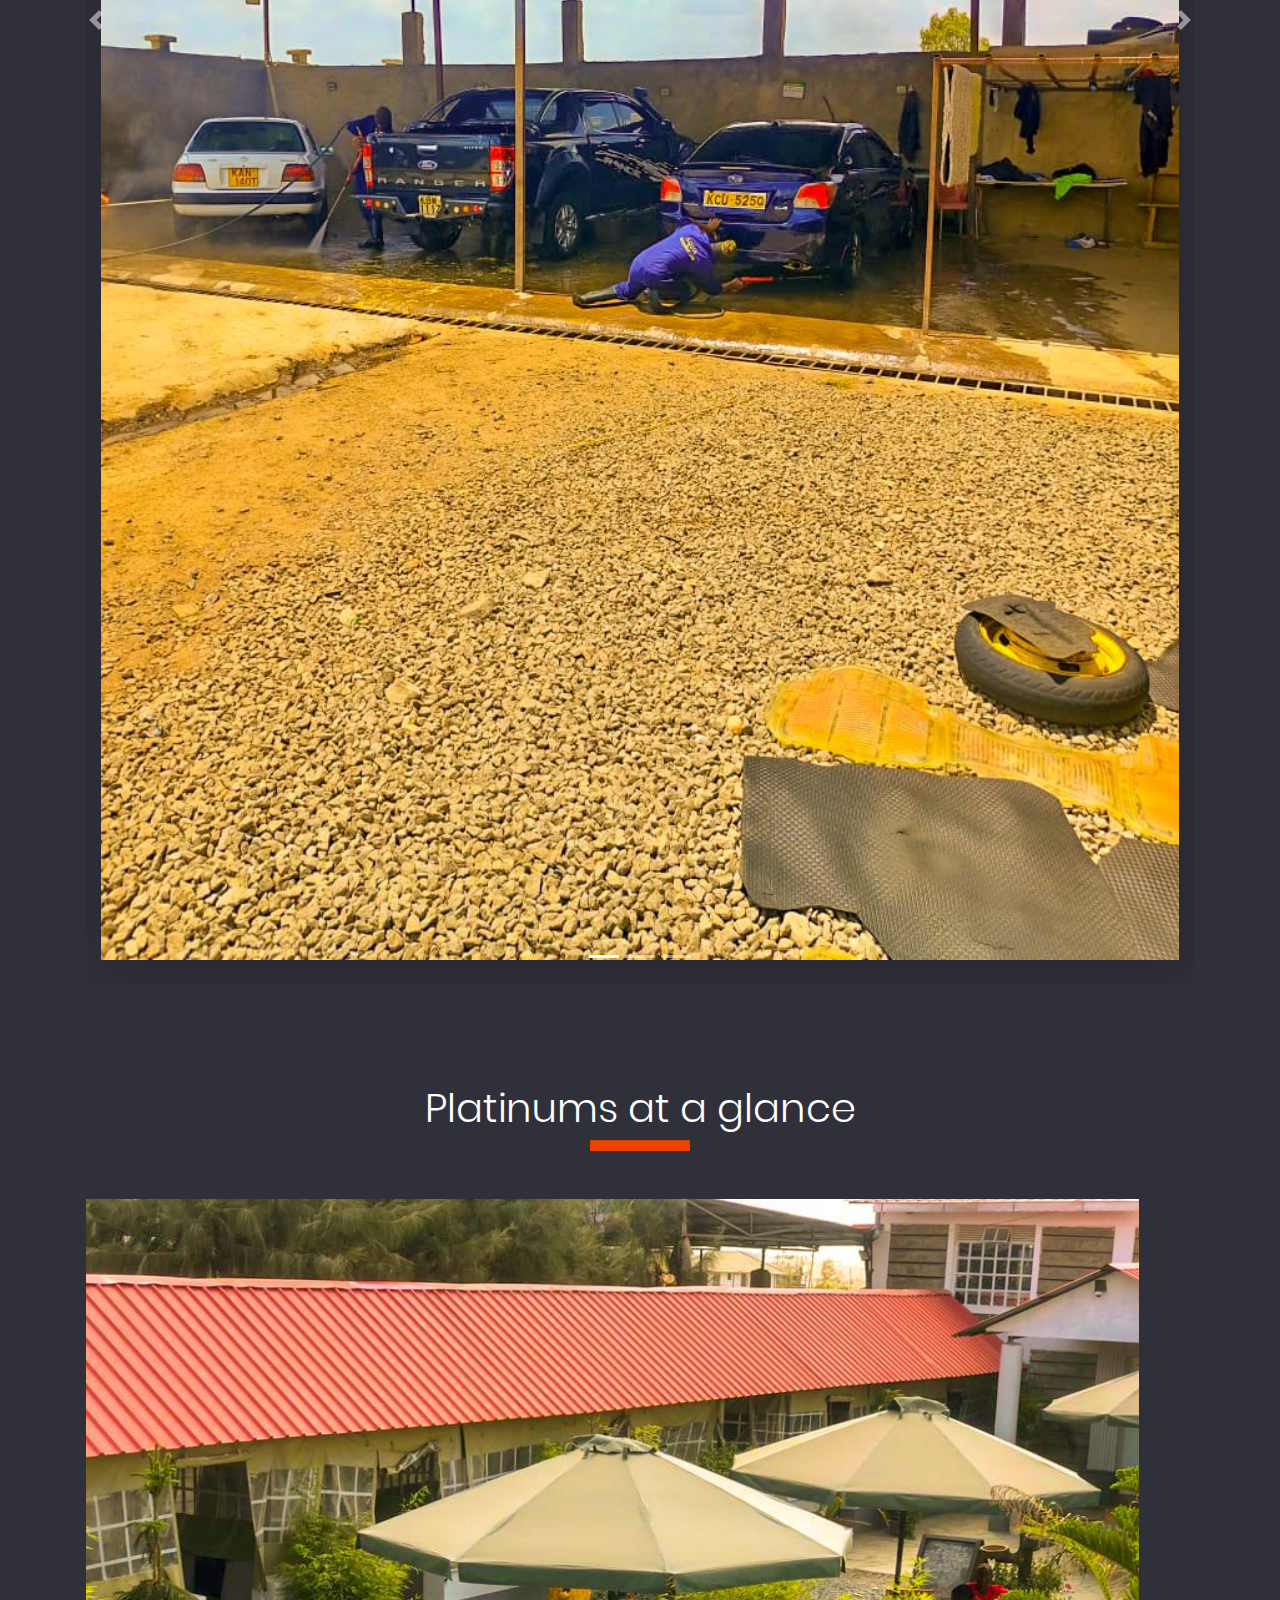
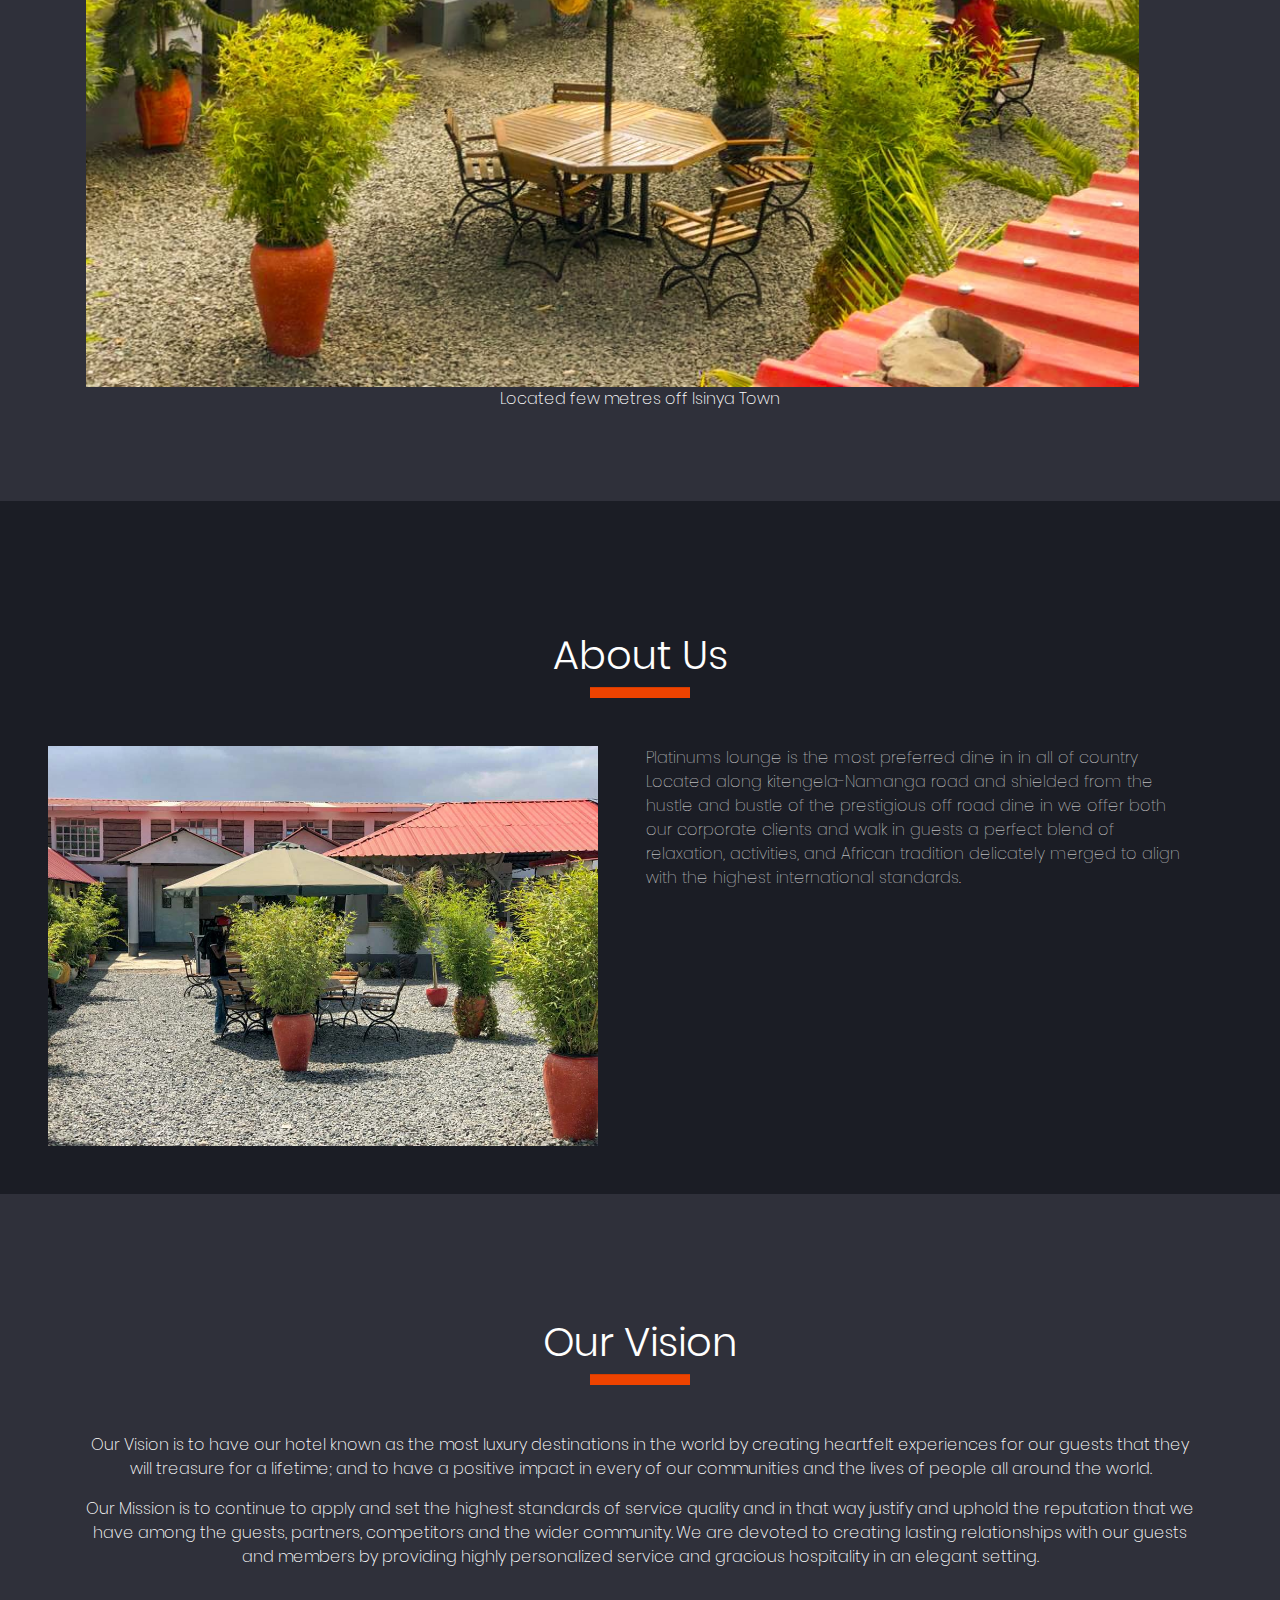
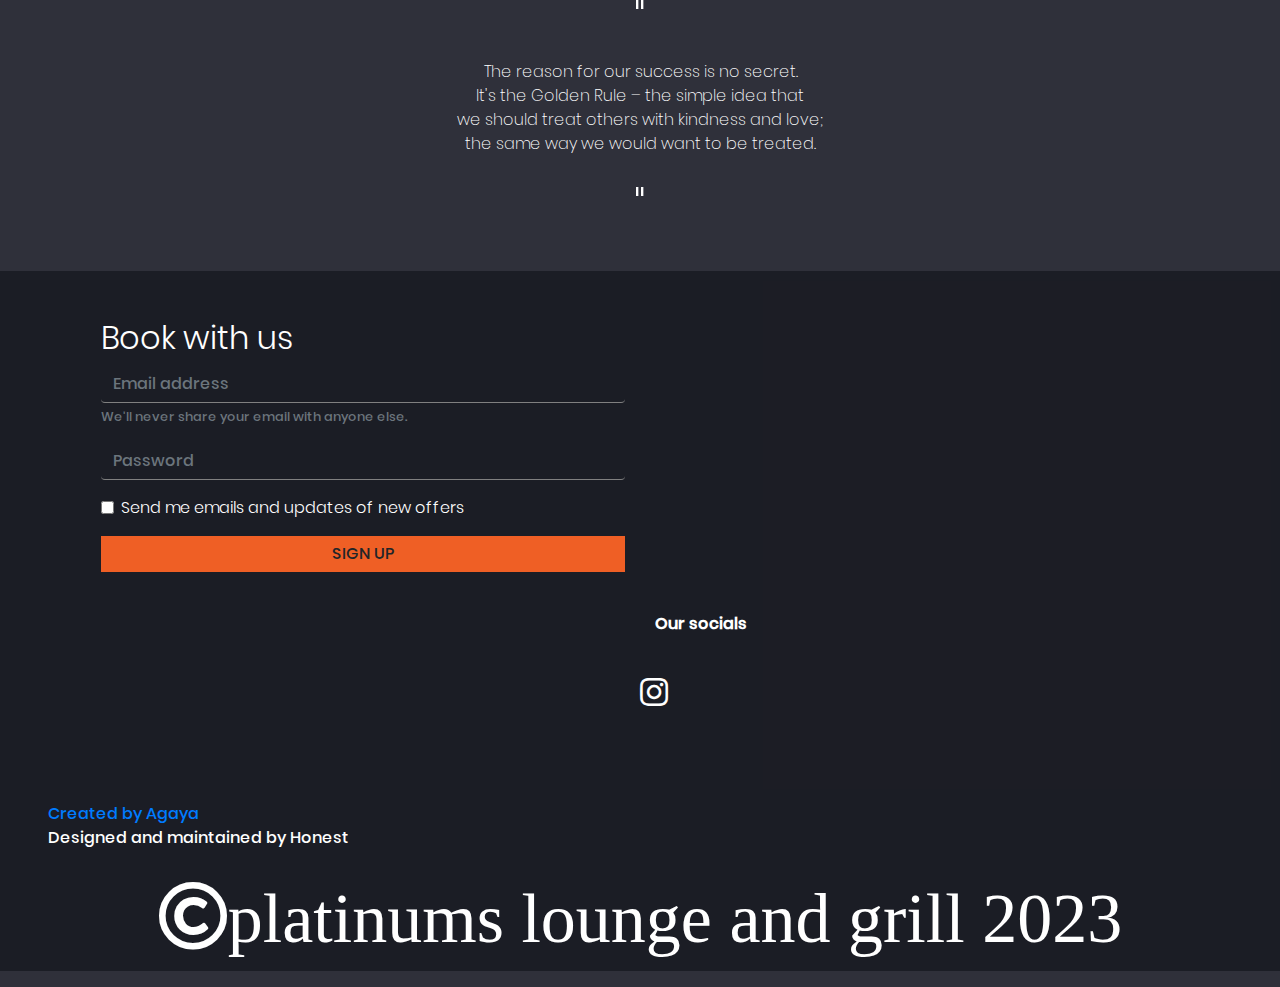
==== commit a625c005: "Update index.html" ====
--- a/index.html
+++ b/index.html
@@ -8,7 +8,7 @@
     <link rel="stylesheet" href="css/bootstrap.min.css">
     <link rel="stylesheet" href="css/style.css">
     <link rel="stylesheet" href="css/fonts.css">
-    <title>AQUA PLATINUMS LOUNGE & GRILL</title>
+    <title>Aqua Platinums Lounge & Grill</title>
     <link rel="title icon" type="img/png" href="/pictures/Platinumz-removebg-preview.png">
     
     <link rel="stylesheet" href="./fonts/css/all.css">
@@ -29,7 +29,7 @@
     <header>
       <div class="jumbotron jumbotron-fluid intro">
         <div class="container">
-          <h1 class="display-4">Best Hotel in Isinya</h1>
+          <h1 class="display-4">The Best Hotel in Isinya</h1>
           <p class="lead"></p>
           <div class="" id="rule-book">
             <a href="./html/Contact.html" class="btn btn-primary btn-lg" id="book">Book Reservation</a>
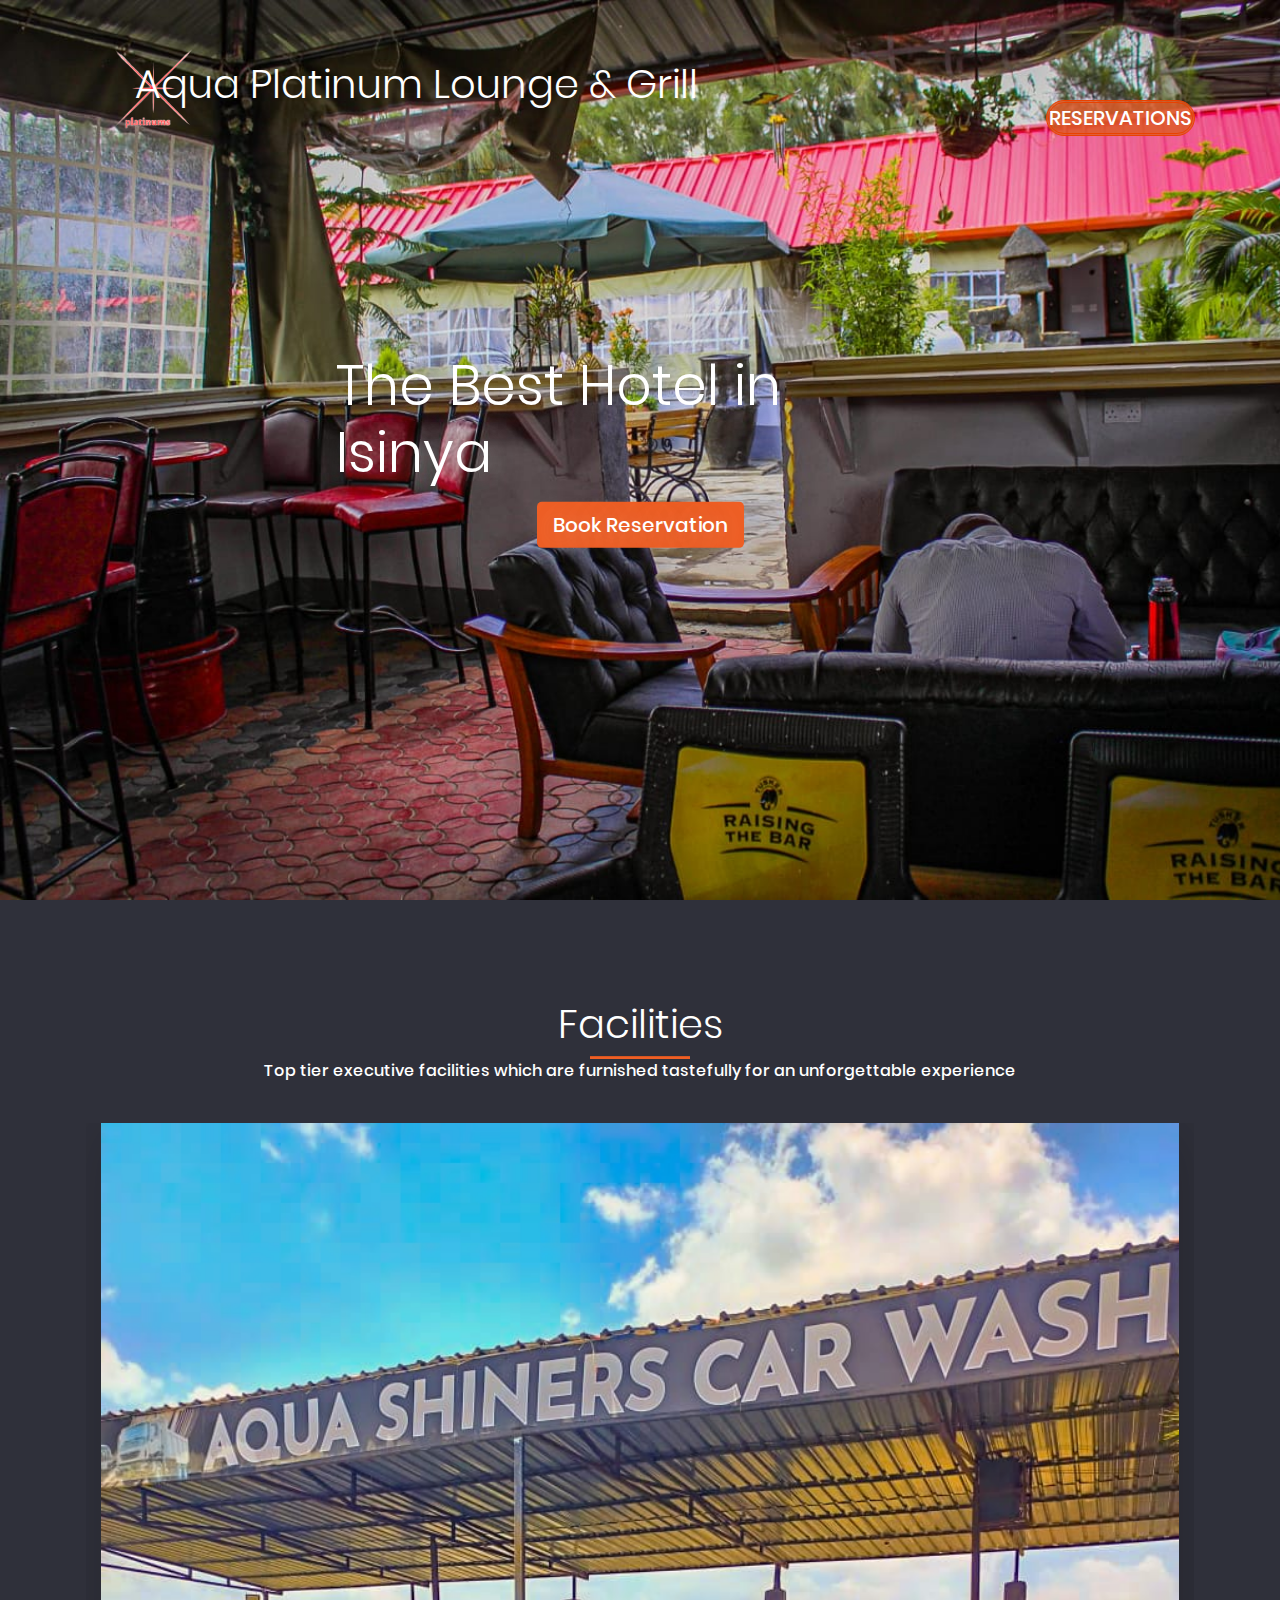
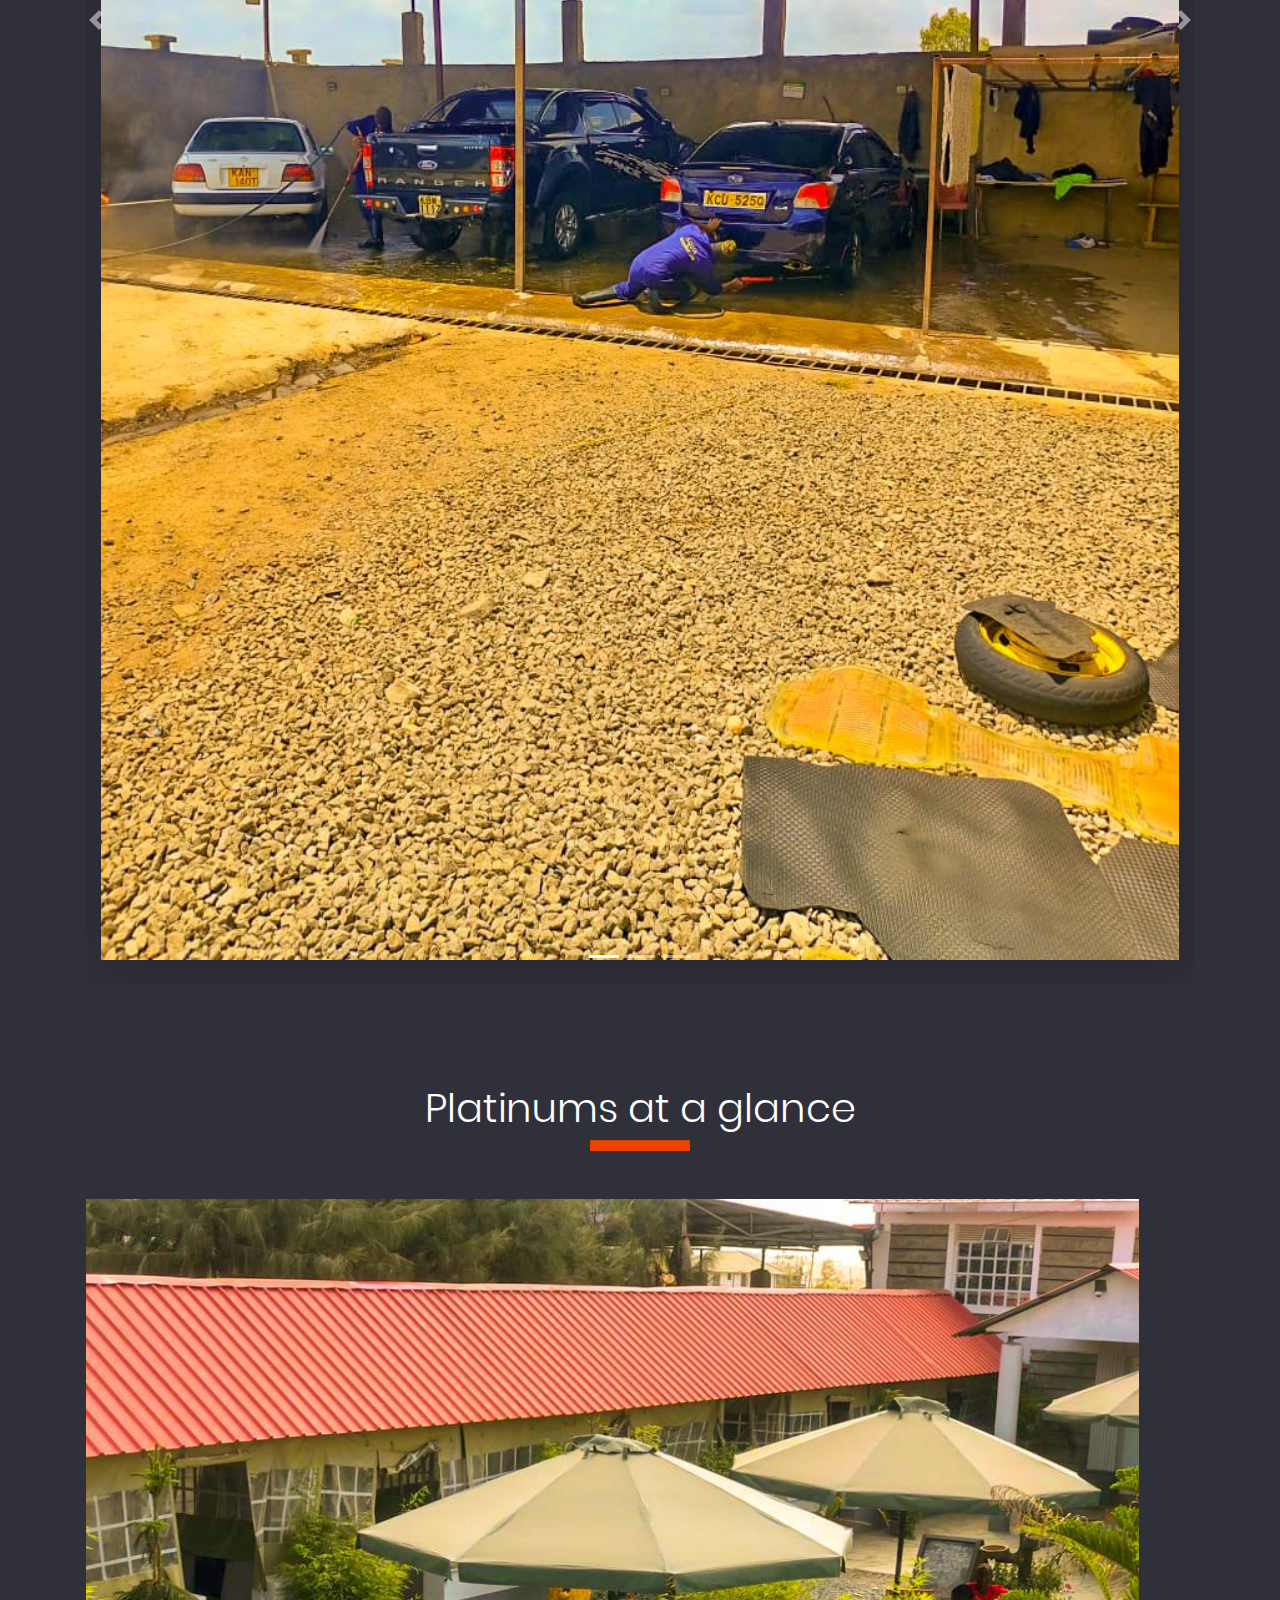
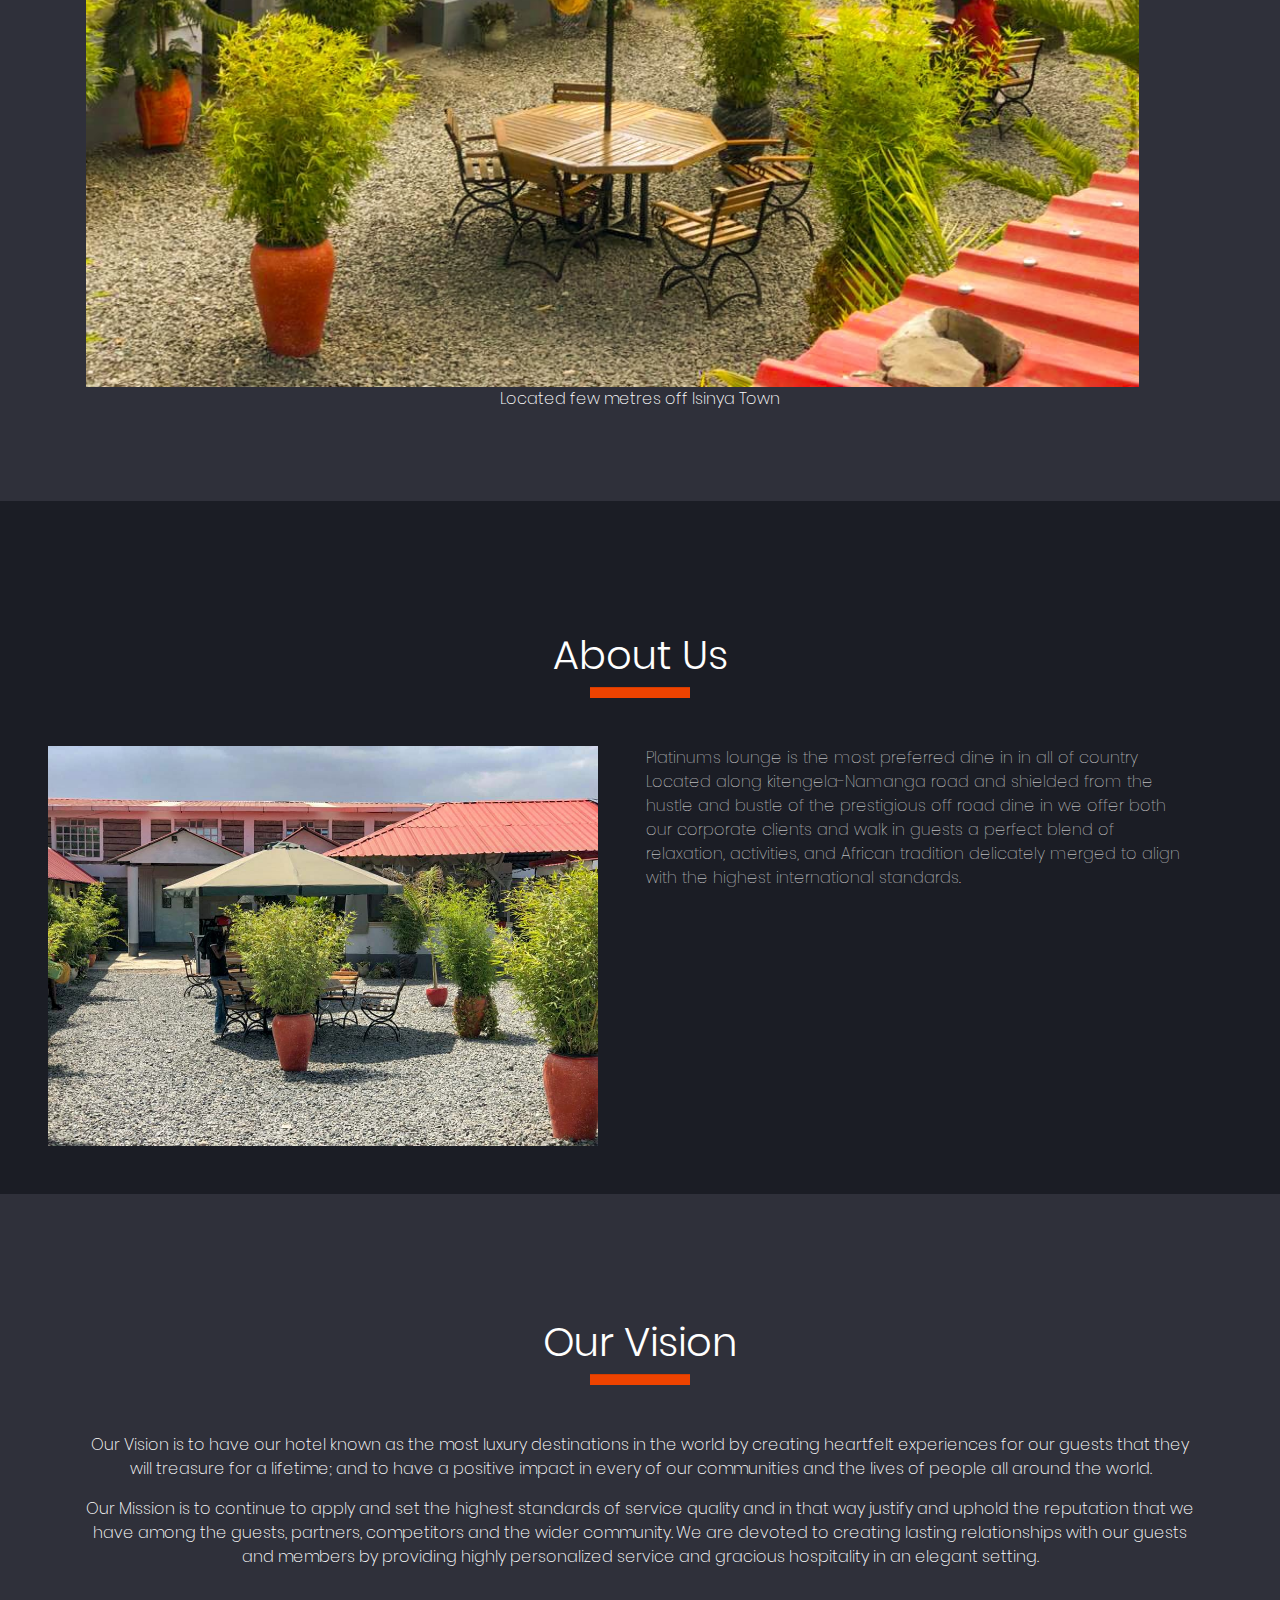
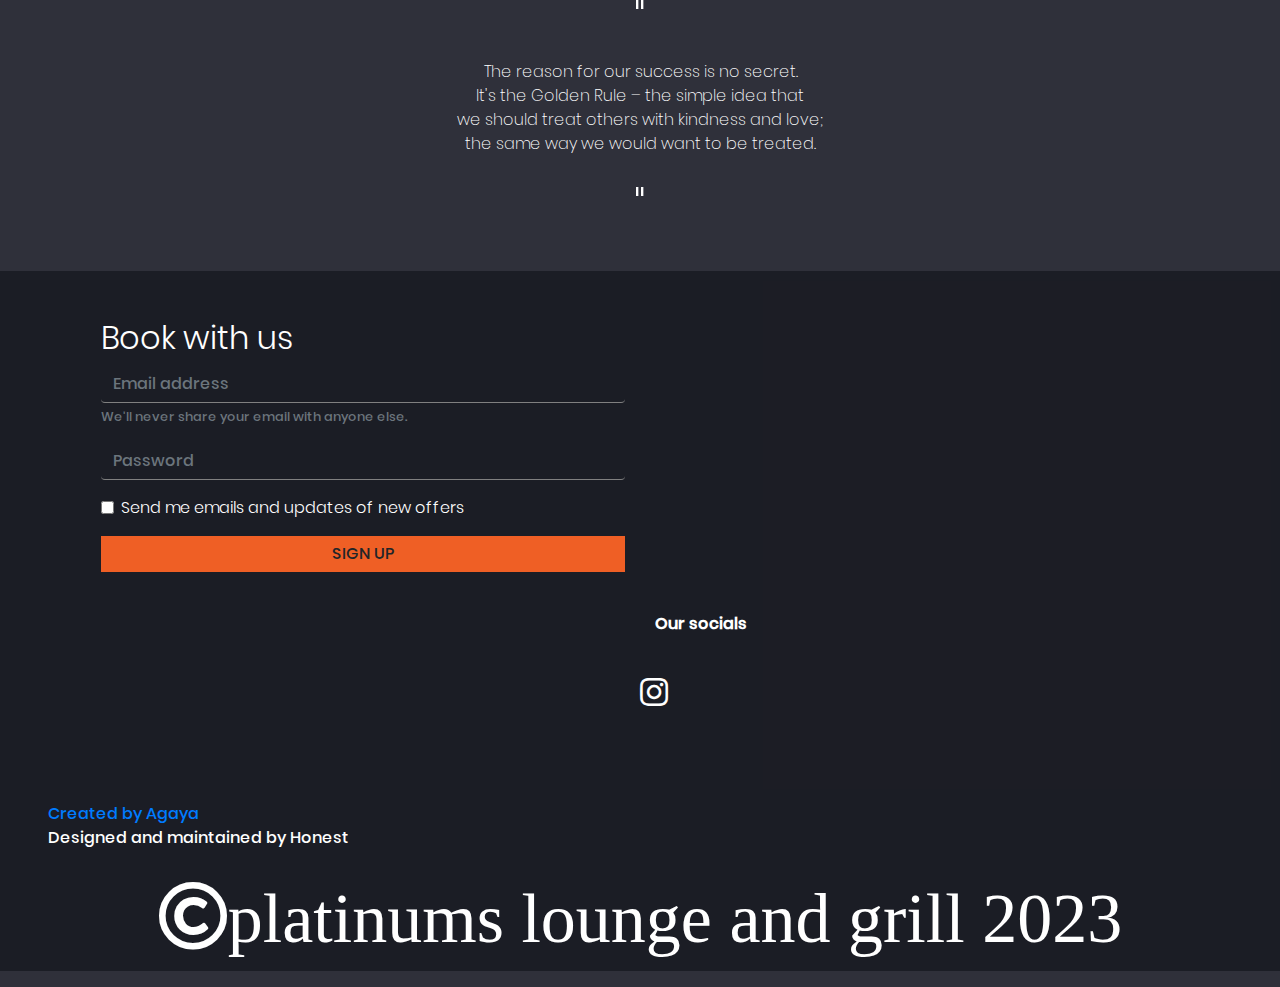
==== commit 916d70d7: "Update index.html" ====
--- a/index.html
+++ b/index.html
@@ -8,7 +8,7 @@
     <link rel="stylesheet" href="css/bootstrap.min.css">
     <link rel="stylesheet" href="css/style.css">
     <link rel="stylesheet" href="css/fonts.css">
-    <title>Aqua Platinums Lounge & Grill</title>
+    <title>Aqua Platinum Lounge & Grill</title>
     <link rel="title icon" type="img/png" href="/pictures/Platinumz-removebg-preview.png">
     
     <link rel="stylesheet" href="./fonts/css/all.css">
@@ -19,7 +19,7 @@
     <!-- NAVIGATION -->
     <nav>
         <a href="index.html" style=" position: absolute; left: 45px; top: 10px;" class="logo"><span class="logo"><img src="/pictures/My_project__4_-removebg-preview.png" alt="image"></span></a>
-        <a href="index.html" class="brand" style="text-align: left; vertical-align: middle;  position: absolute; left: 100px; top: 25px;"><h1>Aqua Platinums Lounge & Grill</h1></a>
+        <a href="index.html" class="brand" style="text-align: left; vertical-align: middle;  position: absolute; left: 100px; top: 25px;"><h1>Aqua Platinum Lounge & Grill</h1></a>
         <ul class="nav-links">     
           <li class="agaya2"><a href="html/Contact.html" >RESERVATIONS</a></li> 
         </ul>
